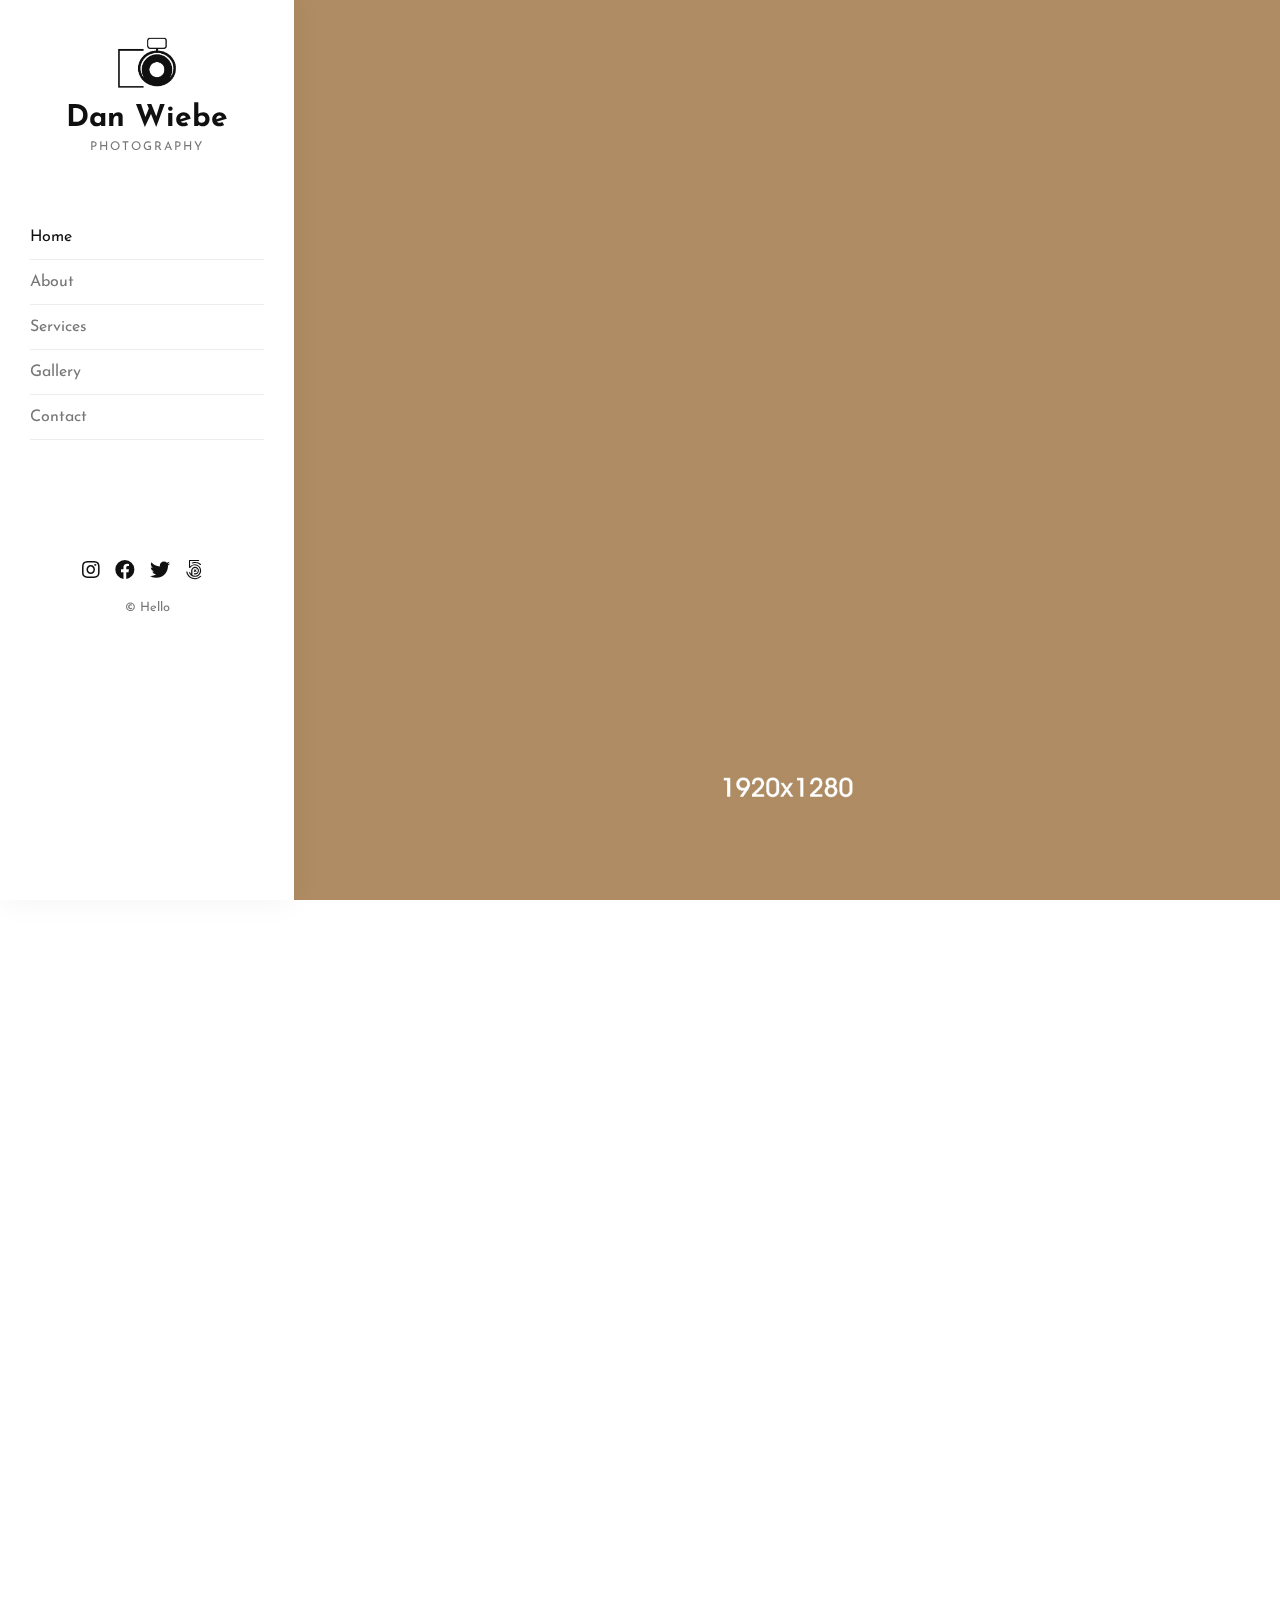
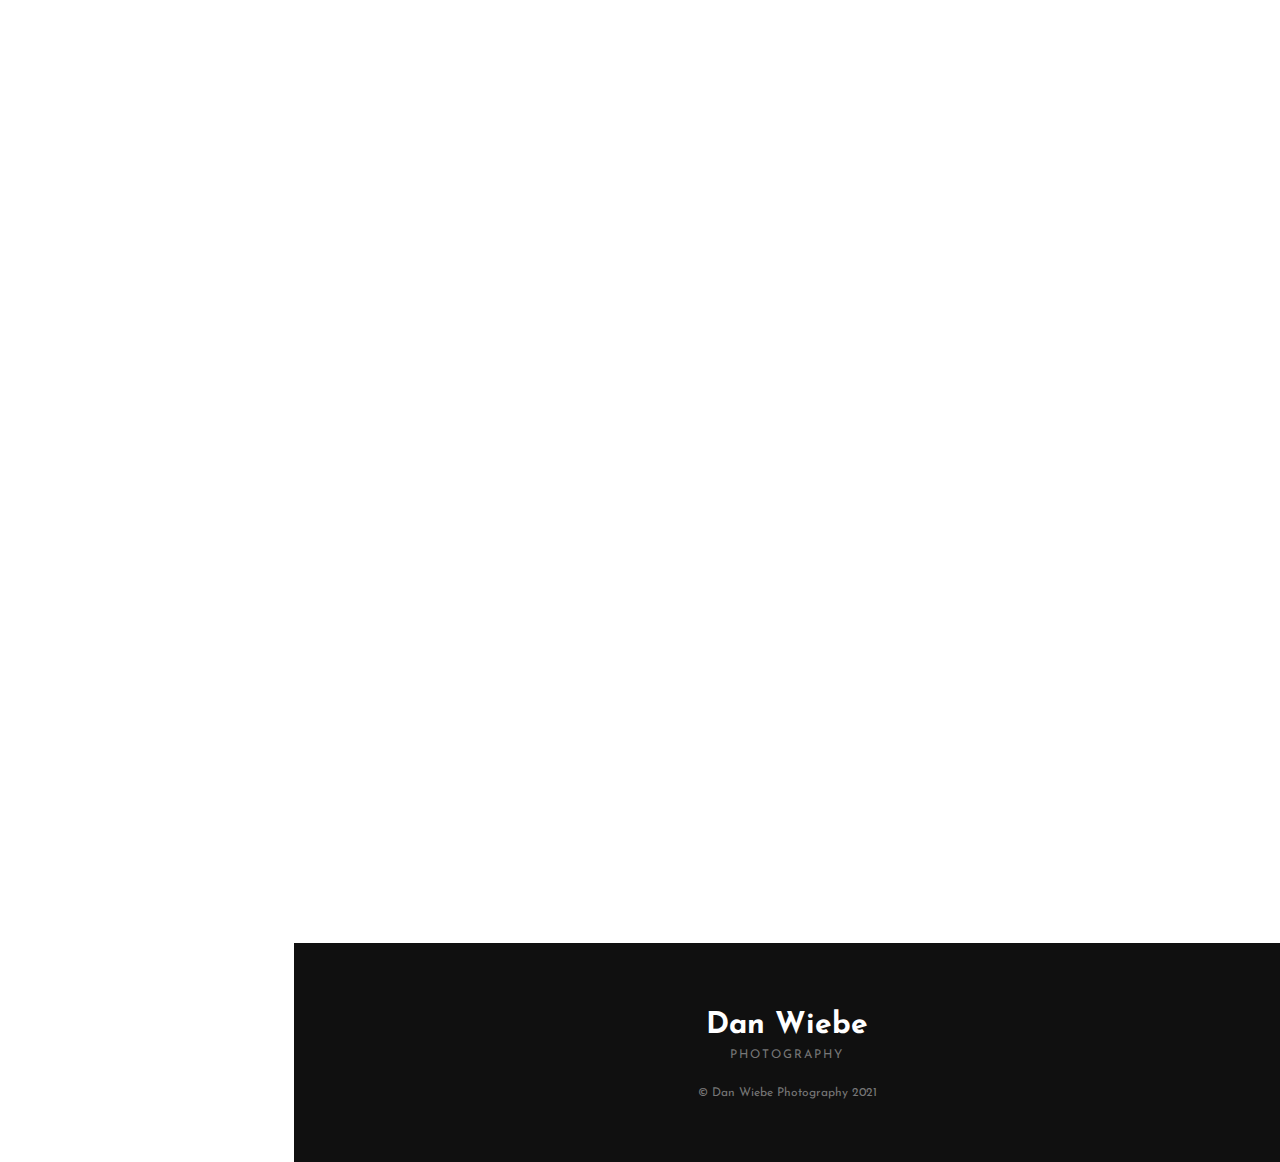
==== index.html @ 2fe10852 "Twitter icon home page" ====
<!DOCTYPE HTML>
<html lang="en">
<head>
    <meta charset="utf-8">
    <meta http-equiv="X-UA-Compatible" content="IE=edge">
    <title> Dan Wiebe | Photography </title>
    <meta name="viewport" content="width=device-width, initial-scale=1">
    <link rel="icon" type="image/png" href="images/favicon.png" />
    <link rel="stylesheet" href="css/animate.css">
    <link rel="stylesheet" href="css/font-awesome.min.css">
    <link rel="stylesheet" href="css/bootstrap.css">
    <link rel="stylesheet" href="css/flexslider.css">
    <link rel="stylesheet" href="css/fancybox.min.css">
    <link rel="stylesheet" href="css/style.css">
    <!-- FOR IE9 below -->
    <!--[if lt IE 9]>
        <script src="js/respond.min.js"></script>
    <![endif]-->
</head>
<body>
    <!-- Progress-wrapp scroll-button -->
    <div class="progress-wrap">
        <svg class="progress-circle svg-content" width="100%" height="100%" viewBox="-1 -1 102 102">
            <path d="M50,1 a49,49 0 0,1 0,98 a49,49 0 0,1 0,-98" /> </svg>
    </div>
    <!-- Mouse cursor -->
    <!-- Main -->
    <div class="annie-page"> 
       <a href="#" class="js-annie-nav-toggle annie-nav-toggle"><i></i></a>
        <!-- Sidebar -->
        <aside class="annie-aside">
            <!-- Logo -->
            <div class="annie-logo">
                <a href="index.html"><img src="images/logo.png" alt=""></a>
                <h1><a href="index.html">Dan Wiebe<span>Photography</span></a></h1> </div>
            <!-- Menu -->
            <nav class="annie-main-menu">
                <ul>
                    <li class="active"><a href='index.html'>Home</a></li>
                    <li><a href='about.html'>About</a></li>
                    <li><a href='services.html'>Services</a></li>
                    <li class="annie-sub"><a href="#0">Gallery</a>
                        <ul>
                            <li><a href="gallery.html">Standard Gallery</a></li>
                            <li><a href="masonry.html">Masonry Gallery</a></li>
                        </ul>
                    </li>
                    <li><a href='contact.html'>Contact</a></li>
                </ul>
            </nav>
            <!-- Sidebar Footer -->
            <div class="annie-footer">
                <ul>
                    <li><a href="#"><i class="fab fa-instagram"></i></a></li>
                    <li><a href="#"><i class="fab fa-facebook"></i></a></li>
                    <li><a href="#"><i class="fab fa-twitter"></i></a></li>
                    <li><a href="#"><i class="fab fa-500px"></i></a></li>
                </ul>
                <p><small>&copy; Hello</small></p>
            </div>
        </aside>
        <!-- Main Content -->
        <div class="annie-main">
            <!-- Slider -->
            <div id="home">
                <div class="annie-hero js-fullheight">
                    <div class="flexslider js-fullheight">
                        <ul class="slides">
                            <li style="background-image: url(images/1920x1280.jpg);">
                                <div class="overlay"></div>
                                <div class="container-fluid">
                                    <div class="row">
                                        <div class="col-md-12 js-fullheight slider-text">
                                            <div class="slider-text-inner">
                                                <div class="mx-auto frame-inner">
                                                    <h1>Dan Wiebe</h1>
                                                    <h2>Photography</h2> <span class="frame-1"></span> <span class="frame-2"></span> </div>
                                            </div>
                                        </div>
                                    </div>
                                </div>
                            </li>
                            <li style="background-image: url(images/1920x1280.jpg);">
                                <div class="overlay"></div>
                                <div class="container-fluid">
                                    <div class="row">
                                        <div class="col-md-12 js-fullheight slider-text">
                                            <div class="slider-text-inner">
                                                <div class="mx-auto frame-inner">
                                                    <h1>Dan Wiebe</h1>
                                                    <h2>Photography</h2> <span class="frame-1"></span> <span class="frame-2"></span> </div>
                                            </div>
                                        </div>
                                    </div>
                                </div>
                            </li>
                        </ul>
                    </div>
                </div>
            </div>
            <!-- About Me -->
            <div class="annie-homepage-about">
                <div class="container-fluid">
                    <div class="row">
                        <div class="col-md-8 offset-md-2 text-center profile-index animate-box" data-animate-effect="fadeInUp">
                            <p class="annie-about-me">While there is perhaps a province in which the photograph can tell us nothing more than what we see with our own eyes, there is another in which it proves to us how little our eyes permit us to see.</p> <img src="images/sign.png" class="annie-about-signature" alt=""> </div>
                    </div>
                </div>
            </div>
            <!-- Gallery -->
            <div class="annie-homepage-gallery mb-60">
                <div class="container-fluid">
                    <div class="row align-items-stretch annie-photos" id="annie-section-photos">
                        <div class="col-12">
                            <div class="row align-items-stretch">
                                <div class="col-12 col-md-6 col-lg-4 animate-box" data-animate-effect="fadeInUp">
                                    <a href="images/1920x1280.jpg" class="d-block annie-photo-item" data-caption="Potrait Photo" data-fancybox="gallery"> <img src="images/1920x1280.jpg" alt="Image" class="img-fluid">
                                        
                                    </a>
                                </div>
                                <div class="col-12 col-md-6 col-lg-4 animate-box" data-animate-effect="fadeInUp">
                                    <a href="images/1920x1280.jpg" class="d-block annie-photo-item" data-caption="Wedding Photo" data-fancybox="gallery"> <img src="images/1920x1280.jpg" alt="Image" class="img-fluid">
                                        
                                    </a>
                                </div>
                                <div class="col-12 col-md-6 col-lg-4 animate-box" data-animate-effect="fadeInUp">
                                    <a href="images/1920x1280.jpg" class="d-block annie-photo-item" data-caption="Potrait Photo" data-fancybox="gallery"> <img src="images/1920x1280.jpg" alt="Image" class="img-fluid">
                                        
                                    </a>
                                </div>
                                <div class="col-12 col-md-6 col-lg-4 animate-box" data-animate-effect="fadeInUp">
                                    <a href="images/1920x1280.jpg" class="d-block annie-photo-item" data-caption="Potrait Photo" data-fancybox="gallery"> <img src="images/1920x1280.jpg" alt="Image" class="img-fluid">
                                        
                                    </a>
                                </div>
                                <div class="col-12 col-md-6 col-lg-4 animate-box" data-animate-effect="fadeInUp">
                                    <a href="images/1920x1280.jpg" class="d-block annie-photo-item" data-caption="Family Photo" data-fancybox="gallery"> <img src="images/1920x1280.jpg" alt="Image" class="img-fluid">
                                        
                                    </a>
                                </div>
                                <div class="col-12 col-md-6 col-lg-4 animate-box" data-animate-effect="fadeInUp">
                                    <a href="images/1920x1280.jpg" class="d-block annie-photo-item" data-caption="Sport Photo" data-fancybox="gallery"> <img src="images/1920x1280.jpg" alt="Image" class="img-fluid">
                                        
                                    </a>
                                </div>
                                <div class="col-12 col-md-6 col-lg-4 animate-box" data-animate-effect="fadeInUp">
                                    <a href="images/1920x1280.jpg" class="d-block annie-photo-item" data-caption="Potrait Photo" data-fancybox="gallery"> <img src="images/1920x1280.jpg" alt="Image" class="img-fluid">
                                        
                                    </a>
                                </div>
                                <div class="col-12 col-md-6 col-lg-4 animate-box" data-animate-effect="fadeInUp">
                                    <a href="images/1920x1280.jpg" class="d-block annie-photo-item" data-caption="Potrait Photo" data-fancybox="gallery"> <img src="images/1920x1280.jpg" alt="Image" class="img-fluid">
                                        
                                    </a>
                                </div>
                                <div class="col-12 col-md-6 col-lg-4 animate-box" data-animate-effect="fadeInUp">
                                    <a href="images/1920x1280.jpg" class="d-block annie-photo-item" data-caption="Baby Photo" data-fancybox="gallery"> <img src="images/1920x1280.jpg" alt="Image" class="img-fluid">
                                        
                                    </a>
                                </div>
                                <div class="col-12 col-md-6 col-lg-4 animate-box" data-animate-effect="fadeInUp">
                                    <a href="images/1920x1280.jpg" class="d-block annie-photo-item" data-caption="Wedding Photo" data-fancybox="gallery"> <img src="images/1920x1280.jpg" alt="Image" class="img-fluid">
                                        
                                    </a>
                                </div>
                                <div class="col-12 col-md-6 col-lg-4 animate-box" data-animate-effect="fadeInUp">
                                    <a href="images/1920x1280.jpg" class="d-block annie-photo-item" data-caption="Baby Photo" data-fancybox="gallery"> <img src="images/1920x1280.jpg" alt="Image" class="img-fluid">
                                        
                                    </a>
                                </div>
                                <div class="col-12 col-md-6 col-lg-4 animate-box" data-animate-effect="fadeInUp">
                                    <a href="images/1920x1280.jpg" class="d-block annie-photo-item" data-caption="Potrait Photo" data-fancybox="gallery"> <img src="images/1920x1280.jpg" alt="Image" class="img-fluid">
                                        
                                    </a>
                                </div>
                            </div>
                        </div>
                    </div>
                    <div class="row align-items-stretch mt-60">
                        <div class="col-12">
                            <!-- show more -->
                            <div class="annie-show-more-container">
                                <div class="row align-items-stretch annie-photos" id="annie-section-photos">
                                    <div class="col-12 col-md-6 col-lg-4 animate-box" data-animate-effect="fadeInUp">
                                        <a href="images/1920x1280.jpg" class="d-block annie-photo-item" data-caption="Movie Photo" data-fancybox="gallery"> <img src="images/1920x1280.jpg" alt="Image" class="img-fluid">
                                            
                                        </a>
                                    </div>
                                    <div class="col-12 col-md-6 col-lg-4 animate-box" data-animate-effect="fadeInUp">
                                        <a href="images/1920x1280.jpg" class="d-block annie-photo-item" data-caption="Potrait Photo" data-fancybox="gallery"> <img src="images/1920x1280.jpg" alt="Image" class="img-fluid">
                                            
                                        </a>
                                    </div>
                                    <div class="col-12 col-md-6 col-lg-4 animate-box" data-animate-effect="fadeInUp">
                                        <a href="images/1920x1280.jpg" class="d-block annie-photo-item" data-caption="Potrait Photo" data-fancybox="gallery"> <img src="images/1920x1280.jpg" alt="Image" class="img-fluid">
                                            
                                        </a>
                                    </div>
                                    <div class="col-12 col-md-6 col-lg-4 animate-box" data-animate-effect="fadeInUp">
                                        <a href="images/1920x1280.jpg" class="d-block annie-photo-item" data-caption="Model Photo" data-fancybox="gallery"> <img src="images/1920x1280.jpg" alt="Image" class="img-fluid">
                                            
                                        </a>
                                    </div>
                                    <div class="col-12 col-md-6 col-lg-4 animate-box" data-animate-effect="fadeInUp">
                                        <a href="images/1920x1280.jpg" class="d-block annie-photo-item" data-caption="Fashion Photo" data-fancybox="gallery"> <img src="images/1920x1280.jpg" alt="Image" class="img-fluid">
                                            
                                        </a>
                                    </div>
                                    <div class="col-12 col-md-6 col-lg-4 animate-box" data-animate-effect="fadeInUp">
                                        <a href="images/1920x1280.jpg" class="d-block annie-photo-item" data-caption="Travel Photo" data-fancybox="gallery"> <img src="images/1920x1280.jpg" alt="Image" class="img-fluid">
                                            
                                        </a>
                                    </div>
                                </div>
                            </div>
                            <!-- add more -->
                            <div class="annie-more-wrapper txt-center animate-box" data-animate-effect="fadeInUp">
                                <a href="index.html#" class="annie-more-trigger flex"> <span class="plus flex-center">&nbsp;</span> </a>
                            </div>
                        </div>
                    </div>
                </div>
            </div>
            <!-- Footer -->
            <div id="annie-footer">
                <div class="annie-narrow-content">
                    <div class="row">
                        <div class="col-md-12 text-center">
                            <h1>Dan Wiebe <span>Photography</span></h1>
                            <p class="annie-lead">&copy; Dan Wiebe Photography 2021 </p>
                        </div>
                    </div>
                </div>
            </div>
        </div>
        <!-- jQuery -->
        <script src="js/jquery.min.js"></script>
        <script src="js/modernizr-2.6.2.min.js"></script>
        <script src="js/jquery.easing.1.3.js"></script>
        <script src="js/bootstrap.min.js"></script>
        <script src="js/jquery.waypoints.min.js"></script>
        <script src="js/jquery.flexslider-min.js"></script>
        <script src="js/sticky-kit.min.js"></script>
        <script src="js/jquery.fancybox.min.js"></script>
        <script src="js/main.js"></script>
    </div>
</body>
</html>
---- css/style.css ----
/* ----------------------------------------------------------------

01. Fonts settings
02. Default style
03. Scrollbar style
04. Selection style
05. Sidebar & Menu style
06. Content style
07. Section style
08. Slider style
09. Heading style
10. Navigation style
11. Team style
12. Services style
13. Pricing style
14. Gallery style
15. Blog & Post style
16. Contact style
17. Footer style
18. Progress-wrap style
19. Cursor style

------------------------------------------------------------------- */


/* ======= Fonts settings (Google Fonts: Josefin Sans) ======= */
@import url('https://fonts.googleapis.com/css?family=Josefin+Sans:300,400,600,700&display=swap');

/* ======= Default styles ======= */
html,
body {
    -moz-osx-font-smoothing: grayscale;
    -webkit-font-smoothing: antialiased;
    -moz-font-smoothing: antialiased;
    font-smoothing: antialiased;
}
body {
    font-family: 'Josefin Sans', sans-serif;
    font-size: 14px;
    line-height: 1.5em;
    font-weight: 400;
    color: #777;
    background-color: #fff;
}
/* typography */
h1,
h2,
h3,
h4,
h5,
h6 {
    color: #101010;
    font-family: 'Josefin Sans', sans-serif;
    font-weight: 700;
    line-height: 1.5em;
    margin: 0 0 20px 0;
}
p {
    font-family: 'Josefin Sans', sans-serif;
    font-size: 16px;
    line-height: 1.5em;
    margin: 0 0 20px;
    color: #777;
    font-weight: 400;
}
/* lists */
ul {
    list-style-type: none;
}
/* links */
a {
    color: #101010;
    -webkit-transition: 0.5s;
    -o-transition: 0.5s;
    transition: 0.5s;
}
a:hover,
a:active,
a:focus {
    color: #101010;
    outline: none;
    text-decoration: none !important;
}
a:link {
    text-decoration: none;
}
a:focus {
    outline: none;
}
img {
    width: 100%;
    height: auto;
}
.mt-20 {
    margin-top: 20px;
}
.mt-60 {
    margin-top: 60px;
}
.mb-30 {
    margin-bottom: 30px;
}
.mb-60 {
    margin-bottom: 60px;
}
.small,
small {
    font-size: 80%;
}
b,
strong {
    color: #101010;
}
.bg-black {
    background-color: #1b1b1b;
}
/* form element */
/* text field */
button,
input,
optgroup,
select,
textarea {
    font-family: 'Josefin Sans', sans-serif;
}
input[type="password"]:focus,
input[type="email"]:focus,
input[type="text"]:focus,
input[type="file"]:focus,
input[type="radio"]:focus,
input[type="checkbox"]:focus,
textarea:focus {
    outline: none;
}
input[type="password"],
input[type="email"],
input[type="text"],
input[type="file"],
textarea {
    max-width: 100%;
    margin-bottom: 15px;
    border-color: #f7f7f7;
    padding: 10px 15px;
    height: auto;
    background-color: #f7f7f7;
    -webkit-box-shadow: none;
    box-shadow: none;
    border-width: 0 0 1px;
    border-style: solid;
    display: block;
    width: 100%;
    font-size: 15px;
    line-height: 1.5em;
    font-weight: 400 color: #fff;
    background-image: none;
    border-bottom: 1px solid #f7f7f7;
    color: #777;
}
input:focus,
textarea:focus {
    border-bottom-width: 2px;
    border-color: #ececec;
}
input[type="submit"],
input[type="reset"],
input[type="button"],
button {
    text-shadow: none;
    padding: 10px 30px;
    -webkit-box-shadow: none;
    box-shadow: none;
    font-weight: 400;
    border: none;
    color: #ccc;
    -webkit-transition: background-color .15s ease-out;
    transition: background-color .15s ease-out;
    background-color: #1b1b1b;
    margin-top: 15px;
    font-size: 16px;
    letter-spacing: 0px;
    border-radius: 30px;
}
input[type="submit"]:hover,
input[type="reset"]:hover,
input[type="button"]:hover,
button:hover {
    background-color: #101010;
    color: #fff;
}
select {
    padding: 10px;
    border-radius: 5px;
}
table,
th,
tr,
td {
    border: 1px solid #101010;
}
th,
tr,
td {
    padding: 10px;
}
input[type="radio"],
input[type="checkbox"] {
    display: inline;
}
.container-fluid {
    padding-right: 30px;
    padding-left: 30px;
}
.js .animate-box {
    opacity: 0;
}
a[href^="tel"]{
    color:inherit;
    text-decoration:none;
}

/* ======= Scrollbar style ======= */
::-webkit-scrollbar {
    width: 0px;
}
::-webkit-scrollbar-track {
    background: #fff;
}
::-webkit-scrollbar-thumb {
    background: #101010;
}
::-webkit-scrollbar-thumb:hover {
    background: #101010;
}


/* ======= Selection style ======= */
::-webkit-selection {
    color: #777;
    background: rgba(0, 0, 0, 0.1);
}
::-moz-selection {
    color: #777;
    background: rgba(0, 0, 0, 0.1);
}
::selection {
    color: #777;
    background: rgba(0, 0, 0, 0.1);
}


/* ======= Sidebar & Menu style ======= */
.annie-page {
    width: 100%;
    overflow: hidden;
    position: relative;
}
.annie-aside {
    padding: 30px;
    width: 23%;
    position: fixed;
    bottom: 0;
    top: 0;
    left: 0;
    overflow-y: scroll;
    z-index: 1001;
    background: #fff;
    -webkit-transition: 0.5s;
    -o-transition: 0.5s;
    transition: 0.5s;
    -webkit-box-shadow: 0 0 30px rgba(0, 0, 0, 0.05);
    box-shadow: 0 0 30px rgba(0, 0, 0, 0.05);
}
@media screen and (max-width: 1200px) {
    .annie-aside {
        width: 30%;
    }
}
@media screen and (max-width: 768px) {
    .annie-aside {
        width: 270px;
        -moz-transform: translateX(-270px);
        -webkit-transform: translateX(-270px);
        -ms-transform: translateX(-270px);
        -o-transform: translateX(-270px);
        transform: translateX(-270px);
        padding-top: 30px;
    }
}
.annie-aside .annie-logo {
    text-align: center;
    margin-bottom: 60px;
    padding: 0;
    display: block;
    width: 100%;
}
.annie-aside .annie-logo h1 {
    font-family: 'Josefin Sans', sans-serif;
    font-weight: 700;
    font-size: 30px;
    line-height: 1.5em;
    margin-bottom: 0;
}
.annie-aside .annie-logo span {
    font-size: 12px;
    text-transform: uppercase;
    color: #777;
    font-weight: 400;
    letter-spacing: 2px;
    line-height: 1em;
}
@media screen and (max-width: 768px) {
    .annie-aside .annie-logo {
        margin-bottom: 60px;
    }
    .annie-aside .annie-logo h1 {
        font-size: 24px;
    }
    .annie-aside .annie-logo span {
        font-size: 12px;
    }
}
.annie-aside .annie-logo a {
    display: inline-block;
    text-align: center;
    color: #101010;
}
.annie-aside .annie-logo a span {
    display: block;
    margin-top: 0px;
    text-align: center;
}
/* Menu */
.annie-aside .annie-main-menu,
.annie-aside .annie-main-menu ul,
.annie-aside .annie-main-menu ul li,
.annie-aside .annie-main-menu ul li a {
    margin: 0;
    padding: 0;
    border: 0;
    list-style: none;
    display: block;
    position: relative;
    -webkit-box-sizing: border-box;
    -moz-box-sizing: border-box;
    box-sizing: border-box;
}
.annie-aside .annie-main-menu {
    margin-bottom: 90px;
}
@media screen and (max-width: 768px) {
    .annie-aside .annie-main-menu {
        margin-bottom: 30px;
    }
}
.annie-aside .annie-main-menu ul ul {
    display: none;
}
.annie-aside .annie-main-menu > ul > li > a {
    margin: 10px 0 0 0;
    padding: 0 0 10px 0;
    list-style: none;
    font-family: 'Josefin Sans', sans-serif;
    font-size: 16px;
    font-weight: 400;
    line-height: 1.5em;
    border-bottom: 1px solid #ececec;
    color: #777;
}
.annie-aside .annie-main-menu > ul > li > a:hover,
.annie-aside .annie-main-menu > ul > li.active > a,
.annie-aside .annie-main-menu > ul > li.open > a {
    color: #101010;
}
.annie-aside .annie-main-menu > ul > li.open > a {
    margin: 10px 0 0 0;
    padding: 0 0 10px 0;
    list-style: none;
    font-family: 'Josefin Sans', sans-serif;
    font-size: 16px;
    font-weight: 400;
    line-height: 1.5em;
    color: #101010;
    border-bottom: 1px solid transparent;
}
.annie-aside .annie-main-menu > ul > li:last-child > a,
.annie-aside .annie-main-menu > ul > li.last > a {
    border-bottom: 1px solid #ececec;
}
.annie-aside .annie-main-menu > ul > li > a:hover > span::after,
.annie-aside .annie-main-menu > ul > li.active > a > span::after,
.annie-aside .annie-main-menu > ul > li.open > a > span::after {
    border-color: #101010;
}
.annie-aside .annie-main-menu ul ul li a {
    padding: 5px 0 5px 30px;
    list-style: none;
    font-family: 'Josefin Sans', sans-serif;
    color: #777;
    font-size: 16px;
    font-weight: 400;
    line-height: 1.5em;
}
.annie-aside .annie-main-menu ul ul li:hover > a,
.annie-aside .annie-main-menu ul ul li.open > a,
.annie-aside .annie-main-menu ul ul li.active > a {
    color: #101010;
}
.annie-aside .annie-main-menu ul ul ul li a {
    margin-left: 30px;
    padding-top: 12px;
}
.annie-aside .annie-main-menu > ul > li > ul > li:last-child > a,
.annie-aside .annie-main-menu > ul > li > ul > li.last > a {
    border-bottom: 1px solid #ececec;
    padding-bottom: 15px;
}
.annie-aside .annie-main-menu > ul > li > ul > li.open:last-child > a,
.annie-aside .annie-main-menu > ul > li > ul > li.last.open > a {
    border-bottom: 1px solid #101010;
}
.annie-aside .annie-main-menu > ul > li > ul > li.open:last-child > ul > li:last-child > a {
    border-bottom: 1px solid #101010;
}
.annie-aside .annie-main-menu ul ul li.annie-sub > a::after {
    display: block;
    position: absolute;
    content: "";
    width: 8px;
    height: 8px;
    right: 8px;
    z-index: 10;
    top: 17px;
    border-top: 1px solid #777;
    border-left: 1px solid #777;
    -webkit-transform: rotate(-135deg);
    -moz-transform: rotate(-135deg);
    -ms-transform: rotate(-135deg);
    -o-transform: rotate(-135deg);
    transform: rotate(-135deg);
}
.annie-aside .annie-main-menu ul ul li.active > a::after,
.annie-aside .annie-main-menu ul ul li.open > a::after,
.annie-aside .annie-main-menu ul ul li > a:hover::after {
    border-color: #fff;
}
.annie-aside .annie-footer {
    position: relative;
    bottom: 0px;
    right: 0;
    left: 0;
    font-size: 15px;
    text-align: center;
    font-weight: 400;
    color: #777;
    padding: 30px 0;
}
/* footer */
.annie-footer p {
    margin-bottom: 0;
    color: #777;
    line-height: 1em;
}
.annie-footer a,
.annie-footer a i {
    color: #101010;
}
@media screen and (max-width: 768px) {
    .annie-aside .annie-footer {
        position: relative;
    }
}
.annie-aside .annie-footer span {
    display: block;
}
.annie-aside .annie-footer ul {
    display: inline-block;
    margin-bottom: 15px;
    padding: 0;
}
.annie-aside .annie-footer ul li {
    display: inline-block;
    margin-right: 10px;
    background-color: transparent;
    text-align: center;
    transition: all 0.3 ease-in-out;
}
.annie-aside .annie-footer ul li a {
    color: #fff;
    font-size: 20px;
}
.annie-aside .annie-footer ul li a:hover,
.annie-aside .annie-footer ul li a:active,
.annie-aside .annie-footer ul li a:focus {
    text-decoration: none;
    outline: none;
    color: #fff;
}


/* ======= Content style ======= */
.annie-main {
    width: 77%;
    float: right;
    -webkit-transition: 0.5s;
    -o-transition: 0.5s;
    transition: 0.5s;
}
@media screen and (max-width: 1200px) {
    .annie-main {
        width: 70%;
    }
}
@media screen and (max-width: 768px) {
    .annie-main {
        width: 100%;
    }
}
.annie-hero {
    background: #101010 url(../images/loader.gif) no-repeat center center;
    width: 100%;
    float: left;
    margin-bottom: 0;
    clear: both;
}
.annie-hero .btn {
    font-size: 24px;
}
.annie-hero .btn.btn-primary {
    padding: 15px 30px !important;
}


/* ======= Section style ======= */
.annie-blog,
.annie-post,
.annie-gallery,
.annie-teams,
.annie-pricing,
.annie-about,
.annie-service,
.annie-contact,
.annie-homepage-about,
.annie-homepage-gallery {
    padding-top: 100px;
    padding-bottom: 0px;
    clear: both;
    width: 100%;
    display: block;
}
.annie-gallery p {
    position: absolute;
    bottom: 0;
    left: 0;
    right: 0;
    opacity: 1;
    -webkit-transition: 0.3s;
    -o-transition: 0.3s;
    transition: 0.3s;
    height: 100%;
  width: 100%;
    padding: 20px;
    transition: all 0.1s linear;
    color: #fff;
}
.annie-gallery p span {
   color: #fff;
    font-size: 25px;
    position: absolute;
    top: 50%;
    left: 50%;
    transform: translate(-50%, -50%);
    -ms-transform: translate(-50%, -50%);
    text-align: center;
}
.annie-gallery p span:hover {
    color: #999;
}
.annie-gallery h6 {
    color: #777;
    text-align: center;
    margin-top: 20px;
}
@media screen and (max-width: 768px) {
    .annie-blog,
    .annie-post,
    .annie-gallery,
    .annie-teams,
    .annie-pricing,
    .annie-about,
    .annie-service,
    .annie-contact,
    .annie-homepage-about,
    .annie-homepage-gallery {
        padding-top: 100px;
        padding-bottom: 0px;
    }
}


/* ======= Slider style ======= */
.annie-hero .flexslider {
    border: none;
    z-index: 1;
    margin-bottom: 0;
}
.annie-hero .flexslider .slides {
    position: relative;
    overflow: hidden;
}
.annie-hero .flexslider .slides li {
    background-repeat: no-repeat;
    background-size: cover;
    background-position: bottom center;
    position: relative;
    min-height: 100vh;
}
.annie-hero .flexslider .flex-control-nav {
    bottom: 20px;
    z-index: 1000;
    right: 20px;
    float: right;
    width: auto;
}
.annie-hero .flexslider .flex-control-nav li {
    display: none;
    margin-bottom: 6px;
}
.annie-hero .flexslider .flex-control-nav li a {
    background: #fff;
    -webkit-box-shadow: none;
    box-shadow: none;
    width: 8px;
    height: 8px;
    cursor: pointer;
}
.annie-hero .flexslider .flex-control-nav li a.flex-active {
    cursor: pointer;
    background: #101010;
}
.annie-hero .flexslider .flex-direction-nav {
    display: none;
}
.annie-hero .flexslider .slider-text {
    display: table;
    opacity: 0;
    min-height: 100vh;
    padding: 0;
    z-index: 9;
}
.annie-hero .flexslider .slider-text > .slider-text-inner {
    display: table-cell;
    vertical-align: middle;
    min-height: 100vh;
    padding: 20px;
    position: relative;
}
.annie-hero .flexslider .slider-text > .slider-text-inner .frame-inner {
    position: relative;
    z-index: 1;
    bottom: 0px;
    left: 0;
    padding: 20px;
    background: transparent;
    text-align: center;
    width: 320px;
}
.annie-hero .flexslider .slider-text > .slider-text-inner .desc {
    position: absolute;
    bottom: 0px;
    left: 0;
    padding: 20px;
    background: transparent;
}
/* border frame */
.annie-hero .flexslider .slider-text > .slider-text-inner .frame-inner .frame-1,
.annie-hero .flexslider .slider-text > .slider-text-inner .frame-inner .frame-2 {
    position: absolute;
    left: 0;
    top: 0;
    width: 100%;
    height: 100%;
    z-index: -1;
}
.annie-hero .flexslider .slider-text > .slider-text-inner .frame-inner .frame-1:before,
.annie-hero .flexslider .slider-text > .slider-text-inner .frame-inner .frame-1:after,
.annie-hero .flexslider .slider-text > .slider-text-inner .frame-inner .frame-2:before,
.annie-hero .flexslider .slider-text > .slider-text-inner .frame-inner .frame-2:after {
    content: "";
    display: block;
    position: absolute;
    left: 0;
    top: 0;
    width: 20px;
    height: 20px;
    opacity: 0.5;
}
.annie-hero .flexslider .slider-text > .slider-text-inner .frame-inner .frame-1:before {
    border-top: 5px solid #fff;
    border-left: 5px solid #fff;
}
.annie-hero .flexslider .slider-text > .slider-text-inner .frame-inner .frame-1:after {
    top: auto;
    bottom: 0;
    border-bottom: 5px solid #fff;
    border-left: 5px solid #fff;
}
.annie-hero .flexslider .slider-text > .slider-text-inner .frame-inner .frame-2:before {
    left: auto;
    right: 0;
    border-top: 5px solid #fff;
    border-right: 5px solid #fff;
}
.annie-hero .flexslider .slider-text > .slider-text-inner .frame-inner .frame-2:after {
    top: auto;
    bottom: 0;
    left: auto;
    right: 0;
    border-bottom: 5px solid #fff;
    border-right: 5px solid #fff;
}
@media screen and (max-width: 768px) {
    .annie-hero .flexslider .slider-text > .slider-text-inner .frame-inner {
        width: 265px;
    }
    .annie-hero .flexslider .slider-text > .slider-text-inner {
        text-align: center;
    }
}
.annie-hero .flexslider .slider-text > .slider-text-inner h1,
.annie-hero .flexslider .slider-text > .slider-text-inner h1 {
    font-size: 40px;
    color: #fff;
    font-family: 'Josefin Sans', sans-serif;
    font-weight: 700;
    margin: 0;
    line-height: 1.3em;
}
.annie-hero .flexslider .slider-text > .slider-text-inner h2,
.annie-hero .flexslider .slider-text > .slider-text-inner h2 {
    font-size: 16px;
    line-height: 1.3em;
    color: #fff;
    font-family: 'Josefin Sans', sans-serif;
    text-transform: uppercase;
    font-weight: 500;
    margin: 0;
    letter-spacing: 2px;
}
@media screen and (max-width: 768px) {
    .annie-hero .flexslider .slider-text > .slider-text-inner h1 {
        font-size: 32px;
    }
    .annie-hero .flexslider .slider-text > .slider-text-inner h2 {
        font-size: 11px;
    }
}
.annie-hero .flexslider .slider-text > .slider-text-inner .heading-section {
    font-size: 50px;
}
@media screen and (max-width: 768px) {
    .annie-hero .flexslider .slider-text > .slider-text-inner .heading-section {
        font-size: 30px;
    }
}
.annie-hero .flexslider .slider-text > .slider-text-inner p {
    margin-bottom: 0;
}
@media screen and (max-width: 768px) {
    .annie-hero .flexslider .slider-text > .slider-text-inner .btn {
        width: 100%;
    }
}
/* for menu important */
body.offcanvas {
    overflow-x: hidden;
}
body.offcanvas .annie-aside {
    -moz-transform: translateX(0);
    -webkit-transform: translateX(0);
    -ms-transform: translateX(0);
    -o-transform: translateX(0);
    transform: translateX(0);
    width: 270px;
    z-index: 999;
    position: fixed;
}
body.offcanvas .annie-main,
body.offcanvas .annie-nav-toggle {
    top: 0;
    -moz-transform: translateX(270px);
    -webkit-transform: translateX(270px);
    -ms-transform: translateX(270px);
    -o-transform: translateX(270px);
    transform: translateX(270px);
}


/* ======= Heading style ======= */
.annie-heading {
    color: #101010;
    font-family: 'Josefin Sans', sans-serif;
    margin-bottom: 30px;
    font-weight: 700;
    font-size: 30px;
}
.annie-heading span {
    display: block;
}
.annie-about-heading {
    color: #101010;
    font-family: 'Josefin Sans', sans-serif;
    font-weight: 700;
    font-size: 30px;
}
.annie-contact-heading {
    color: #101010;
    font-family: 'Josefin Sans', sans-serif;
    font-weight: 700;
    font-size: 20px;
}
.annie-about-me {
    font-size: 20px;
    margin-bottom: 20px;
}
.annie-about-signature {
    width: 240px;
    height: auto;
}
.annie-post-heading {
    color: #101010;
    font-family: 'Josefin Sans', sans-serif;
    margin-bottom: 30px;
    font-weight: 700;
    font-size: 30px;
}
.annie-post-heading span {
    display: block;
}
.heading-meta {
    display: block;
    font-family: 'Josefin Sans', sans-serif;
    font-size: 12px;
    text-transform: uppercase;
    color: #777;
    font-weight: 400;
    letter-spacing: 2px;
}
@media screen and (max-width: 768px) {
    .annie-post-heading {
        margin-bottom: 15px;
    }
}


/* ======= Navigation style ======= */
.annie-nav-toggle {
    cursor: pointer;
    text-decoration: none;
}
.annie-nav-toggle.active i::before,
.annie-nav-toggle.active i::after {
    background: #fff;
}
.annie-nav-toggle.dark.active i::before,
.annie-nav-toggle.dark.active i::after {
    background: #101010;
}
.annie-nav-toggle:hover,
.annie-nav-toggle:focus,
.annie-nav-toggle:active {
    outline: none;
    border-bottom: none !important;
}
.annie-nav-toggle i {
    position: relative;
    display: -moz-inline-stack;
    display: inline-block;
    zoom: 1;
    width: 20px;
    height: 1px;
    color: #fff;
    font: bold 14px/.4 Helvetica;
    text-transform: uppercase;
    text-indent: -55px;
    background: #fff;
    -webkit-transition: all .2s ease-out;
    -o-transition: all .2s ease-out;
    transition: all .2s ease-out;
    top: -2px;
}
.annie-nav-toggle i::before,
.annie-nav-toggle i::after {
    content: '';
    width: 20px;
    height: 1px;
    background: #fff;
    position: absolute;
    left: 0;
    -webkit-transition: 0.2s;
    -o-transition: 0.2s;
    transition: 0.2s;
}
.annie-nav-toggle.dark i {
    position: relative;
    color: #101010;
    background: #101010;
    -webkit-transition: all .2s ease-out;
    -o-transition: all .2s ease-out;
    transition: all .2s ease-out;
}
.annie-nav-toggle.dark i::before,
.annie-nav-toggle.dark i::after {
    background: #101010;
    -webkit-transition: 0.2s;
    -o-transition: 0.2s;
    transition: 0.2s;
}
.annie-nav-toggle i::before {
    top: -7px;
}
.annie-nav-toggle i::after {
    bottom: -7px;
}
.annie-nav-toggle:hover i::before {
    top: -10px;
}
.annie-nav-toggle:hover i::after {
    bottom: -10px;
}
.annie-nav-toggle.active i {
    background: transparent;
}
.annie-nav-toggle.active i::before {
    top: 0;
    -webkit-transform: rotateZ(45deg);
    -moz-transform: rotateZ(45deg);
    -ms-transform: rotateZ(45deg);
    -o-transform: rotateZ(45deg);
    transform: rotateZ(45deg);
}
.annie-nav-toggle.active i::after {
    bottom: 0;
    -webkit-transform: rotateZ(-45deg);
    -moz-transform: rotateZ(-45deg);
    -ms-transform: rotateZ(-45deg);
    -o-transform: rotateZ(-45deg);
    transform: rotateZ(-45deg);
}
.annie-nav-toggle {
    position: fixed;
    left: 0px;
    top: 0px;
    z-index: 9999;
    cursor: pointer;
    opacity: 1;
    visibility: hidden;
    padding: 12px 12px;
    -webkit-transition: 0.5s;
    -o-transition: 0.5s;
    transition: 0.5s;
    background: #000;
    margin: 15px 30px;
    border-radius: 50%;
}
@media screen and (max-width: 768px) {
    .annie-nav-toggle {
        opacity: 1;
        visibility: visible;
    }
}


/* ======= Team style ======= */
.annie-team {
    position: relative;
    margin-bottom: 30px;
}
.annie-team .desc {
    position: absolute;
    top: 0;
    bottom: 0;
    left: 0;
    width: 100%;
    right: 0;
    background: rgba(0, 0, 0, 0.8);
    opacity: 0;
    -webkit-transition: 0.3s;
    -o-transition: 0.3s;
    transition: 0.3s;
}
.annie-team .desc .con {
    padding: 30px;
    display: block;
    position: relative;
}
.annie-team .desc .con .icon {
    position: absolute;
}
.annie-team .desc .con .icon span {
    display: inline;
    padding-right: 10px;
}
.annie-team .desc .con .icon i {
    font-size: 18px;
    color: #fff;
}
.annie-team .desc h3 {
    font-size: 20px;
    color: #fff;
    font-family: 'Josefin Sans', sans-serif;
    font-weight: 700;
    -webkit-transition: -webkit-transform 0.3s, opacity 0.3s;
    -webkit-transition: opacity 0.3s, -webkit-transform 0.3s;
    transition: opacity 0.3s, -webkit-transform 0.3s;
    -o-transition: transform 0.3s, opacity 0.3s;
    transition: transform 0.3s, opacity 0.3s;
    transition: transform 0.3s, opacity 0.3s, -webkit-transform 0.3s;
    -webkit-transform: translate3d(0, -15px, 0);
    transform: translate3d(0, -15px, 0);
    margin-bottom: 0px;
}
.annie-team .desc h3 a {
    color: #fff;
}
.annie-team .desc span {
    display: block;
    color: #fff;
    font-size: 14px;
    font-weight: 400;
    -webkit-transition: -webkit-transform 0.3s, opacity 0.3s;
    -webkit-transition: opacity 0.3s, -webkit-transform 0.3s;
    transition: opacity 0.3s, -webkit-transform 0.3s;
    -o-transition: transform 0.3s, opacity 0.3s;
    transition: transform 0.3s, opacity 0.3s;
    transition: transform 0.3s, opacity 0.3s, -webkit-transform 0.3s;
    -webkit-transform: translate3d(0, 15px, 0);
    transform: translate3d(0, 15px, 0);
    margin-bottom: 15px;
}
.annie-team .desc span a {
    color: #101010;
}
.annie-team:hover .desc {
    opacity: 1;
}
.annie-team:hover .desc h3 {
    -webkit-transform: translate3d(0, 0, 0);
    transform: translate3d(0, 0, 0);
}
.annie-team:hover .desc span {
    -webkit-transform: translate3d(0, 0, 0);
    transform: translate3d(0, 0, 0);
}
.annie-team-desc h2 {
    font-size: 16px;
    font-weight: 700;
    text-transform: uppercase;
    letter-spacing: 1px;
    margin-bottom: 15px;
}
.annie-team-desc span {
    display: block;
    color: #666;
    font-size: 13px;
    margin-bottom: 15px;
}
.annie-team-desc span a {
    color: #666;
}
.annie-team-desc .icon span {
    display: inline;
    padding-right: 5px;
}
@media screen and (max-width:768px) {
    .annie-team .desc {
        opacity: 1;
        background: rgba(0, 0, 0, 0.4);
    }
    .annie-team .desc h3 {
        font-size: 24px;
        -webkit-transform: translate3d(0, 0, 0);
        transform: translate3d(0, 0, 0);
        color: #101010;
        font-weight: 700;
    }
    .annie-team .desc span {
        -webkit-transform: translate3d(0, 0, 0);
        transform: translate3d(0, 0, 0);
        color: #fff;
    }
}


/* ======= Services style ======= */
.annie-services {
    position: relative;
    margin-bottom: 30px;
}
.annie-services .desc {
    position: absolute;
    bottom: 0;
    left: 0;
    width: 100%;
    right: 0;
    /*    background: rgba(0, 0, 0, 0.7);*/
    opacity: 1;
    -webkit-transition: 0.3s;
    -o-transition: 0.3s;
    transition: 0.3s;
    height: auto;
    padding: 20px;
    transition: all 0.1s linear;
}
.annie-services .desc .con {
    padding: 0px;
    display: block;
    position: relative;
}
.annie-services .desc h3 {
    font-size: 20px;
    color: #fff;
    font-family: 'Josefin Sans', sans-serif;
    font-weight: 700;
    margin-bottom: 5px;
}
.annie-services .desc h3 a {
    color: #fff;
}
.annie-services .desc span {
    display: block;
    color: #ccc;
    font-size: 14px;
    line-height: 1.5em;
    font-weight: 400;
    margin-bottom: 15px;
}
.annie-services .desc span a {
    color: #101010;
}
.annie-services .annie-icon {
    background: transparent;
    margin-bottom: 10px;
    color: #fff;
    font-size: 21px;
}
.annie-services:hover .desc {
    opacity: 1;
}
.annie-services:hover .desc h3 {
    -webkit-transform: translate3d(0, 0, 0);
    transform: translate3d(0, 0, 0);
}
.annie-services:hover .desc span {
    -webkit-transform: translate3d(0, 0, 0);
    transform: translate3d(0, 0, 0);
}
.annie-services-desc h2 {
    font-size: 16px;
    font-weight: 700;
    text-transform: uppercase;
    letter-spacing: 1px;
    margin-bottom: 15px;
}
.annie-services-desc span {
    display: block;
    color: #666;
    font-size: 13px;
    margin-bottom: 15px;
}
.annie-services-desc span a {
    color: #666;
}
@media screen and (max-width:768px) {
    .annie-services .desc {
        opacity: 1;
    }
    .annie-services .desc h3 {
        font-style: 28px;
        font-weight: 700;
        -webkit-transform: translate3d(0, 0, 0);
        transform: translate3d(0, 0, 0);
        color: #fff
    }
    .annie-services .desc span {
        -webkit-transform: translate3d(0, 0, 0);
        transform: translate3d(0, 0, 0)
    }
}


/* ======= Pricing style ======= */
.price-box {
    position: relative;
    width: 100%;
    padding: 0;
    margin: 0;
    text-align: center;
    box-sizing: border-box;
    margin-bottom: 30px;
}
.price-box .price-box-inner {
    position: relative;
    display: inline-block;
    width: 100%;
    vertical-align: middle;
    -webkit-background-size: cover;
    background-size: cover;
    padding: 90px 30px;
}
.price-box .price-box-inner ul {
    list-style: none;
    margin: 0;
    padding: 0;
}
.price-box .price-box-inner ul li {
    margin: 0;
    padding: 0;
    text-align: center
}
.price-box .price-box-inner ul li.pricing-title {
    position: relative;
    font-size: 17px;
    line-height: 1.75em;
    font-weight: 700;
}
.price-box .price-box-inner ul li.pricing-title .pricing-pt-title {
    color: #fff;
    display: block;
    box-sizing: border-box;
    font-size: 17px;
    font-weight: 700;
    margin-bottom: 30px;
}
.price-box .price-box-inner ul li.pricing-prices {
        position: relative;
    padding: 0 0 30px 0;
}
.price-box .price-box-inner ul li.pricing-prices .pricing-dolar {
    position: relative;
    bottom: 2px;
    color: #fff; 
    font-size: 17px;
    line-height: 1em;
    font-weight: 400;
}
.price-box .price-box-inner ul li.pricing-prices .pricing-price {
    position: relative;
    display: inline-block;
    vertical-align: middle;
    left: -5px;
    font-size: 50px;
    font-weight: 700;
    color: #fff;
}
.price-box .price-box-inner ul li.pricing-content {
    padding: 0;
    line-height: 2em;
    font-size: 15px;
    font-weight: 400;
    color: #999;
}


/* ======= Gallery style ======= */
.annie-photos .annie-photo-item {
    position: relative;
    margin-bottom: 30px;
}
.annie-photos .annie-photo-item:after {
    position: absolute;
    content: "";
    left: 0;
    right: 0;
    bottom: 0;
    top: 0;
    background: rgba(0, 0, 0, 0.5);
    z-index: 1;
    -webkit-transition: .3s all ease;
    -o-transition: .3s all ease;
    transition: .3s all ease;
    opacity: 0;
    visibility: hidden;
}
.annie-photos .annie-photo-item .photo-text-more {
    position: absolute;
    z-index: 3;
    top: 50%;
    left: 50%;
    width: 100%;
    -webkit-transform: translate(-50%, -50%);
    -ms-transform: translate(-50%, -50%);
    transform: translate(-50%, -50%);
    margin-top: 30px;
    -webkit-transition: .3s all ease;
    -o-transition: .3s all ease;
    transition: .3s all ease;
    opacity: 0;
    visibility: hidden;
    text-align: center;
    color: rgba(255, 255, 255, 0.8);
}
.annie-photos .annie-photo-item .photo-text-more .fa .fa-search-plus {
    color: #fff;
    font-size: 20px;
}
.annie-photos .annie-photo-item .photo-text-more .heading {
    font-size: 16px;
    color: #fff;
    margin-bottom: 0;
    text-transform: uppercase;
}
.annie-photos .annie-photo-item .photo-text-more .meta {
    color: #cccccc;
    text-transform: uppercase;
    font-size: 12px;
}
.annie-photos .annie-photo-item img {
    width: 100%;
    -o-object-fit: cover;
    object-fit: cover;
}
@media (max-width: 575.98px) {
    .annie-photos .annie-photo-item img {
    }
}
.annie-photos .annie-photo-item:hover:after {
    opacity: 1;
    visibility: visible;
}
.annie-photos .annie-photo-item:hover .photo-text-more {
    margin-top: 0;
    opacity: 1;
    visibility: visible;
}
/*  add more style  */
.flex {
    display: -webkit-box;
    display: -ms-flexbox;
    display: -webkit-flex;
    display: flex;
}
.annie-more-trigger {
    width: 70px;
    height: 70px;
    border-radius: 35px;
    border: 2px solid #101010;
    margin: 0 auto;
    position: relative;
}
.annie-more-trigger:hover {
    background-color: #101010;
    border: 2px solid #101010;
}
.annie-more-trigger:hover .plus,
.annie-more-trigger:hover .plus:after {
    background: #fff;
}
.plus {
    width: 20px;
    height: 1px;
    background: #101010;
    position: absolute;
    top: 50%;
    left: 23px;
    margin: 0 auto;
}
.plus:after {
    content: ' ';
    width: 20px;
    height: 1px;
    background-color: #101010;
    position: absolute;
    top: 50%;
    left: 0;
    transform: rotate(90deg);
    -webkit-transform: rotate(90deg);
    -moz-transform: rotate(90deg);
    -o-transform: rotate(90deg);
    -ms-transform: rotate(90deg);
    -sand-transform: rotate(90deg);
}
.annie-more-wrapper.hidden {
    display: none;
}
.annie-more-wrapper {
    margin: 30px auto 120px;
}
/* show more animation style */
.annie-show-more-container {
    visibility: hidden;
    display: none;
    max-height: 0px;
    opacity: 0;
    transition-duration: .5s;
    transition-timing-function: linear;
    height: 100%;
}
.annie-show-more-container.visible {
    visibility: visible;
    display: block;
    animation: LHC .3s;
    animation-fill-mode: both;
    min-height: 100%;
}
@keyframes LHC {
    from {
        max-height: 0px;
        opacity: 0;
    }
    to {
        opacity: 1;
        margin-top: -60px;
        max-height: 100%;
    }
}
.annie-show-more-container.animated {
    animation: HCC .5s;
    animation-fill-mode: both;
}
@keyframes HCC {
    from {
        max-height: 2050px;
        opacity: 1;
    }
    to {
        opacity: 0;
        max-height: 0px;
    }
}


/* ======= Blog & Post style ======= */
.blog-entry {
    width: 100%;
    float: left;
    background: #f7f7f7;
    margin-bottom: 60px;
}
.blog-entry .desc {
    padding: 20px;
}
@media screen and (max-width: 768px) {
    .blog-entry {
        margin-bottom: 45px;
    }
}
.blog-entry .blog-img {
    width: 100%;
    float: left;
    overflow: hidden;
    position: relative;
    z-index: 1;
    margin-bottom: 20px;
}
.blog-entry .blog-img img {
    position: relative;
    max-width: 100%;
    -webkit-transform: scale(1);
    -moz-transform: scale(1);
    -ms-transform: scale(1);
    -o-transform: scale(1);
    transform: scale(1);
    -webkit-transition: 0.3s;
    -o-transition: 0.3s;
    transition: 0.3s;
}
.blog-entry .desc h3 {
    font-size: 24px;
    margin-bottom: 20px;
    line-height: 1.5em;
    font-weight: 400;
}
.blog-entry .desc h3 a {
    color: #101010;
    text-decoration: none;
    font-family: 'Josefin Sans', sans-serif;
    font-weight: 700;
    font-size: 20px;
}
.blog-entry .desc span {
    display: block;
    margin-bottom: 5px;
    font-size: 12px;
    color: #999 !important;
}
.blog-entry .desc span small i {
    color: #777;
}
.blog-entry .desc .lead {
    font-size: 15px;
    color: #fff;
    font-weight: 700;
    font-family: 'Josefin Sans', sans-serif;
}
.blog-entry .desc .lead:hover {
    color: #fff;
}
.blog-entry:hover .blog-img img {
    -webkit-transform: scale(1.1);
    -moz-transform: scale(1.1);
    -ms-transform: scale(1.1);
    -o-transform: scale(1.1);
    transform: scale(1.1);
}
/* pagination */
.annie-pagination-wrap {
    padding: 0;
    margin: 0;
    text-align: center;
}
.annie-pagination-wrap li {
    display: inline-block;
    margin: 0 5px;
}
.annie-pagination-wrap li a {
    background: #ececec;
    display: inline-block;
    width: 40px;
    height: 40px;
    line-height: 40px;
    text-align: center;
    color: #777;
    font-weight: 400;
    border-radius: 50%;
}
.annie-pagination-wrap li a:hover {
    opacity: 1;
    text-decoration: none;
    box-shadow: 0px 16px 28px 0px rgba(0, 0, 0, 0.20);
}
.annie-pagination-wrap li a.active {
    background-color: #1b1b1b;
    border: 1px solid #1b1b1b;
    color: #fff;
}
@media screen and (max-width: 768px) {
    .annie-pagination-wrap {
        padding: 0 0 60px 0;
        margin: 0;
        text-align: center;
    }
}
/* post comment */
.comments-area {
    padding: 30px 0;
}
.comments-area .comments-title {
    font-size: 20px;
    font-family: 'Josefin Sans', sans-serif;
    line-height: 1.5em;
    font-weight: 700;
    color: #101010;
}
ol.comment-list {
    list-style: none;
    margin-bottom: 0;
    padding-left: 0;
}
ol.comment-list li.comment {
    position: relative;
    padding: 0;
}
ol.comment-list li.comment .comment-body {
    position: relative;
    padding: 20px 30px 20px 90px;
    margin-left: 40px;
    color: #101010;
    position: relative;
}
ol.comment-list li.comment .comment-author {
    display: block;
    margin-bottom: 0px;
}
ol.comment-list li.comment .comment-author .avatar {
    position: absolute;
    top: 20px;
    left: -40px;
    width: 100px;
    height: 100px;
    border-radius: 100%;
    -webkit-border-radius: 100%;
    -moz-border-radius: 100%;
    background-color: #fff;
}
ol.comment-list li.comment .comment-author .name {
    display: inline-block;
    color: #101010;
    font-family: 'Josefin Sans', sans-serif;
    font-size: 16px;
    line-height: 1.5em;
    font-weight: 700;
    margin-bottom: 0;
}
ol.comment-list li.comment .comment-author .says {
    display: none;
    color: #777;
    font-weight: 700;
}
ol.comment-list li.comment .comment-meta {
    color: #777;
    margin-bottom: 15px;
    font-size: 12px;
    font-weight: 400
}
ol.comment-list li.comment .comment-meta a {
    color: #101010;
}
ol.comment-list li.comment .comment-meta:before,
ol.comment-list li.comment .reply a:before {
    font-family: "FontAwesome";
    font-size: 16px;
    vertical-align: top;
}
ol.comment-list li.comment p {
    font-family: 'Josefin Sans', sans-serif;
    line-height: 1.5em;
    margin: 0 0 20px;
    color: #777;
}
ol.comment-list li.comment .reply a {
    position: absolute;
    top: 50px;
    right: 30px;
    margin-top: -5px;
    font-size: 13px;
    color: #777;
}
ol.comment-list li .children {
    list-style: none;
    margin-left: 80px;
}
ol.comment-list li .children li {
    padding: 0;
}
@media only screen and (max-width: 767px) {
    .comments-area .padding-30 {
        padding: 15px;
    }
    ol.comment-list li.comment .comment-body {
        margin-bottom: 30px;
        margin-left: 30px;
    }
    ol.comment-list li.comment .comment-author .avatar {
        left: -35px;
        height: 70px;
        width: 70px;
    }
    ol.comment-list li .children {
        margin-left: 20px;
    }
    ol.comment-list li.comment .reply a {
        position: static;
    }
}
@media only screen and (max-width: 480px) {
    ol.comment-list li.comment .comment-body {
        margin-left: 26px;
    }
    ol.comment-list li.comment .comment-author .avatar {
        left: -15px;
        top: 12px;
        width: 60px;
        height: 60px;
    }
    ol.comment-list li.comment .comment-body {
        padding-left: 55px;
    }
}
/* avatar feedback */
.avatar-container {
    position: relative;
    width: 100px;
    height: 100px;
    margin-bottom: 30px;
}
.avatar-container>i {
    position: absolute;
    top: 0;
    left: 0;
    width: 100px;
    height: 100px;
    overflow: hidden;
    border-radius: 50%;
    background-color: #ccc;
    color: #fff;
    font-size: 100px;
}
.avatar-container>i::before {
    position: absolute;
    left: 50%;
    transform: translateX(-50%);
    bottom: 0
}
.avatar-container>.placeholder {
    position: absolute;
    width: 100px;
    height: 100px;
    margin: 0 auto 30px;
    padding-top: 100%;
    overflow: hidden;
    border-radius: 50%;
    background-size: cover;
    text-align: center
}
.avatar-container>.button {
    position: absolute;
    left: 50%;
    transform: translateX(-50%);
    bottom: 15%;
    width: 50px;
    height: 50px;
    padding: 0;
    border: 0;
    border-radius: 50%;
    background-color: rgba(0, 0, 0, 0.2)
}
.avatar-container>.button i {
    position: absolute;
    top: 50%;
    left: 50%;
    transform: translate(-50%, -50%);
    color: #fff;
    font-size: 24px;
    font-weight: 900
}
.avatar-container>.button:hover {
    background: rgba(0, 0, 0, 0.2);
    color: #fff
}
.avatar-container>.button>input[type="file"] {
    display: none
}


/* ======= Contact style ======= */
.annie-map-section {
    overflow: hidden;
    margin-bottom: 60px;
}
#annie-contactMap {
    width: 100%;
    height: 550px;
}
.annie-more-contact {
    background: #fafafa;
}
/* form */
.form-control {
    -webkit-appearance: none;
    -moz-appearance: none;
    appearance: none;
    -webkit-box-shadow: none;
    box-shadow: none;
    background: #f7f7f7;
    border: none;
    border-bottom: 1px solid #f7f7f7;
    height: 54px;
    -webkit-border-radius: 0;
    -moz-border-radius: 0;
    -ms-border-radius: 0;
    border-radius: 0;
    font-family: 'Josefin Sans', sans-serif;
    font-size: 15px;
    line-height: 1.5em;
    font-weight: 400;
    padding: 10px 15px;
}
.form-control:active,
.form-control:focus {
    outline: none;
    -webkit-box-shadow: none;
    box-shadow: none;
    background: #f7f7f7;
    border-bottom: 2px solid #f7f7f7;
}
.btn-contact {
    font-family: 'Josefin Sans', sans-serif;
    font-size: 15px;
    line-height: 1.75;
    font-weight: 400;
    border-style: solid;
    color: #fff;
    letter-spacing: 1px;
    border-width: 0;
    -webkit-transition: background-color .15s ease-out;
    transition: background-color .15s ease-out;
    background-color: #101010;
    margin-top: 10px;
    border-radius: 0;
}
#message {
    height: 130px;
    color: #777;
}


/* ======= Footer style ======= */
#annie-footer {
    padding: 60px;
    background: #101010;
}
#annie-footer a {
    color: #fff;
}
#annie-footer h1 {
    font-family: 'Josefin Sans', sans-serif;
    font-weight: 700;
    font-size: 30px;
    line-height: 1.5em;
    color: #fff;
}
#annie-footer h1 span {
    font-size: 12px;
    text-transform: uppercase;
    color: #777;
    font-weight: 400;
    letter-spacing: 2px;
    line-height: 1.3em;
    display: block;
    margin-top: 0px;
    text-align: center;
}
#annie-footer .footer-logo {
    margin-bottom: 30px;
}
#annie-footer .footer-logo .img {
    width: 270px;
}
@media screen and (max-width: 768px) {
    #annie-footer {
        padding: 100px 30px 80px 30px;
        text-align: center;
    }
}
.annie-lead {
    font-size: 12px;
    line-height: 1.5em;
    color: #777;
    margin-bottom: 0;
}
/* social */
ul.social-network {
    display: inline-block;
    margin-bottom: 15px;
    padding: 0;
}
ul.social-network li {
    display: inline-block;
    margin-right: 5px;
    background-color: #222;
    width: 40px;
    height: 40px;
    line-height: 40px;
    text-align: center;
    border-radius: 2px;
    transition: all 0.3 ease-in-out;
}
.social-network li i {
    color: #fff;
}
@media screen and (max-width: 768px) {
    ul.social-network {
        display: inherit;
        text-align: center;
        float: none;
        margin-bottom: 0;
    }
}
@media (min-width: 768px) {
    .annie-services .desc span {
        display: none;
    }
}


/* ======= Progress-wrap style ======= */
.progress-wrap {
  position: fixed;
  bottom: 30px;
  right: 30px;
  height: 44px;
  width: 44px;
  cursor: pointer;
  display: block;
  border-radius: 50px;
  -webkit-box-shadow: inset 0 0 0 2px rgba(130, 130, 130, 0.2);
  box-shadow: inset 0 0 0 2px rgba(130, 130, 130, 0.2);
  z-index: 100;
  opacity: 0;
  visibility: hidden;
  -webkit-transform: translateY(20px);
  -ms-transform: translateY(20px);
  transform: translateY(20px);
  -webkit-transition: all 400ms linear;
  -o-transition: all 400ms linear;
  transition: all 400ms linear; }
.progress-wrap.active-progress {
  opacity: 1;
  visibility: visible;
  -webkit-transform: translateY(0);
  -ms-transform: translateY(0);
  transform: translateY(0); }
.progress-wrap::after {
  position: absolute;
  font-family: 'Font Awesome 5 Free';
  content: '\f077';
  text-align: center;
  line-height: 44px;
  font-size: 13px;
  font-weight: 900;
  color: #6c6d6d;
  left: 0;
  top: 0;
  height: 44px;
  width: 44px;
  cursor: pointer;
  display: block;
  z-index: 1;
  -webkit-transition: all 400ms linear;
  -o-transition: all 400ms linear;
  transition: all 400ms linear; }
.progress-wrap svg path {
  fill: none; 
}
.progress-wrap svg.progress-circle path {
  stroke: #6c6d6d;
  stroke-width: 4;
  -webkit-box-sizing: border-box;
  box-sizing: border-box;
  -webkit-transition: all 400ms linear;
  -o-transition: all 400ms linear;
  transition: all 400ms linear; }
.progress-wrap {
  -webkit-box-shadow: inset 0 0 0 2px rgba(130, 130, 130, 0.2);
  box-shadow: inset 0 0 0 2px rgba(130, 130, 130, 0.2); }
.progress-wrap::after {
  color: #6c6d6d; 
}
.progress-wrap svg.progress-circle path {
  stroke: #6c6d6d; 
}


/* ======= Cursor Style ======= */
/* body {cursor: none;} */
.mouse-cursor {
  position: fixed;
  left: 0;
  top: 0;
  pointer-events: none;
  border-radius: 50%;
  -webkit-transform: translateZ(0);
          transform: translateZ(0);
  visibility: hidden;
}
.cursor-inner {
  margin-left: -3px;
  margin-top: -3px;
  width: 6px;
  height: 6px;
  z-index: 10000001;
  background-color: #6c6d6d;
  -webkit-transition: width .3s ease-in-out, height .3s ease-in-out, margin .3s ease-in-out, opacity .3s ease-in-out;
  transition: width .3s ease-in-out, height .3s ease-in-out, margin .3s ease-in-out, opacity .3s ease-in-out;
}
.cursor-inner.cursor-hover {
  margin-left: -40px;
  margin-top: -40px;
  width: 80px;
  height: 80px;
  background-color: #6c6d6d;
  opacity: .3;
}
.cursor-outer {
  margin-left: -15px;
  margin-top: -15px;
  width: 30px;
  height: 30px;
  border: 1px solid #6c6d6d;
  -webkit-box-sizing: border-box;
          box-sizing: border-box;
  z-index: 10000000;
  opacity: .5;
  -webkit-transition: all .08s ease-out;
  transition: all .08s ease-out;
}
.cursor-outer.cursor-hover {
  opacity: 0;
}
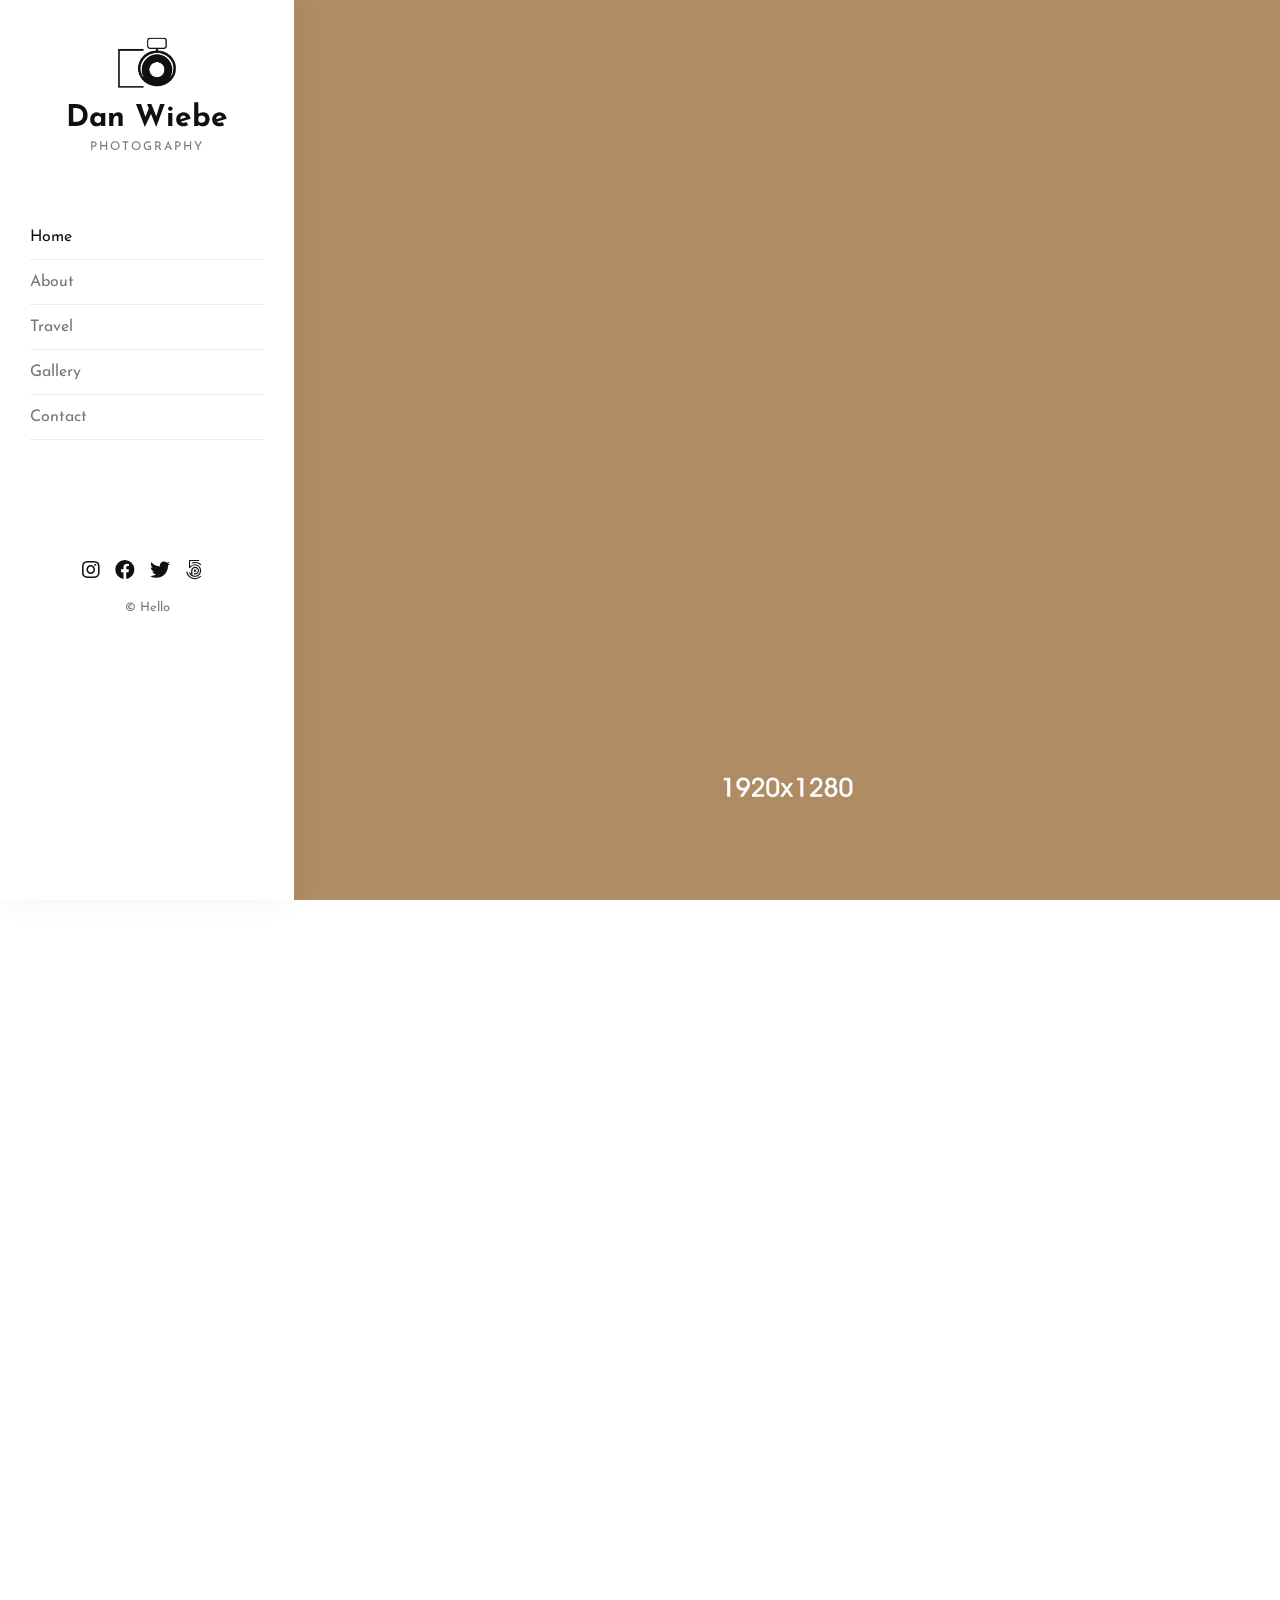
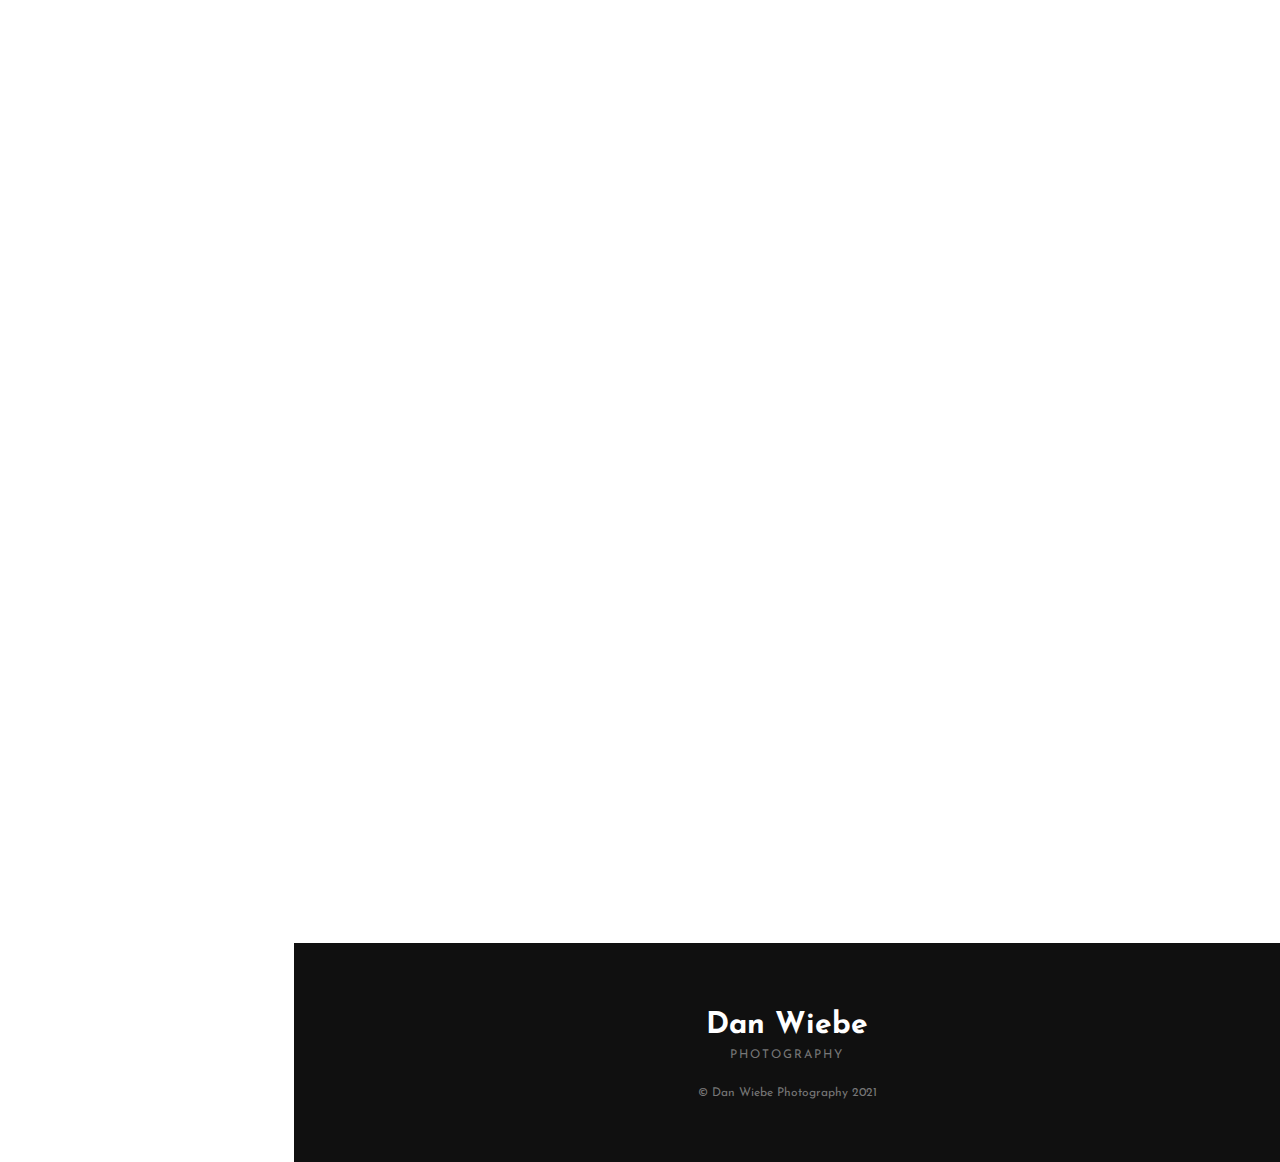
==== commit a993c98d: "Added pages and menu" ====
--- a/index.html
+++ b/index.html
@@ -38,11 +38,11 @@
                 <ul>
                     <li class="active"><a href='index.html'>Home</a></li>
                     <li><a href='about.html'>About</a></li>
-                    <li><a href='services.html'>Services</a></li>
+                    <li><a href='travel.html'>Travel</a></li>
                     <li class="annie-sub"><a href="#0">Gallery</a>
                         <ul>
-                            <li><a href="gallery.html">Standard Gallery</a></li>
-                            <li><a href="masonry.html">Masonry Gallery</a></li>
+                            <li><a href="music.html">Music Gallery</a></li>
+                            <li><a href="events.html">Events Gallery</a></li>
                         </ul>
                     </li>
                     <li><a href='contact.html'>Contact</a></li>
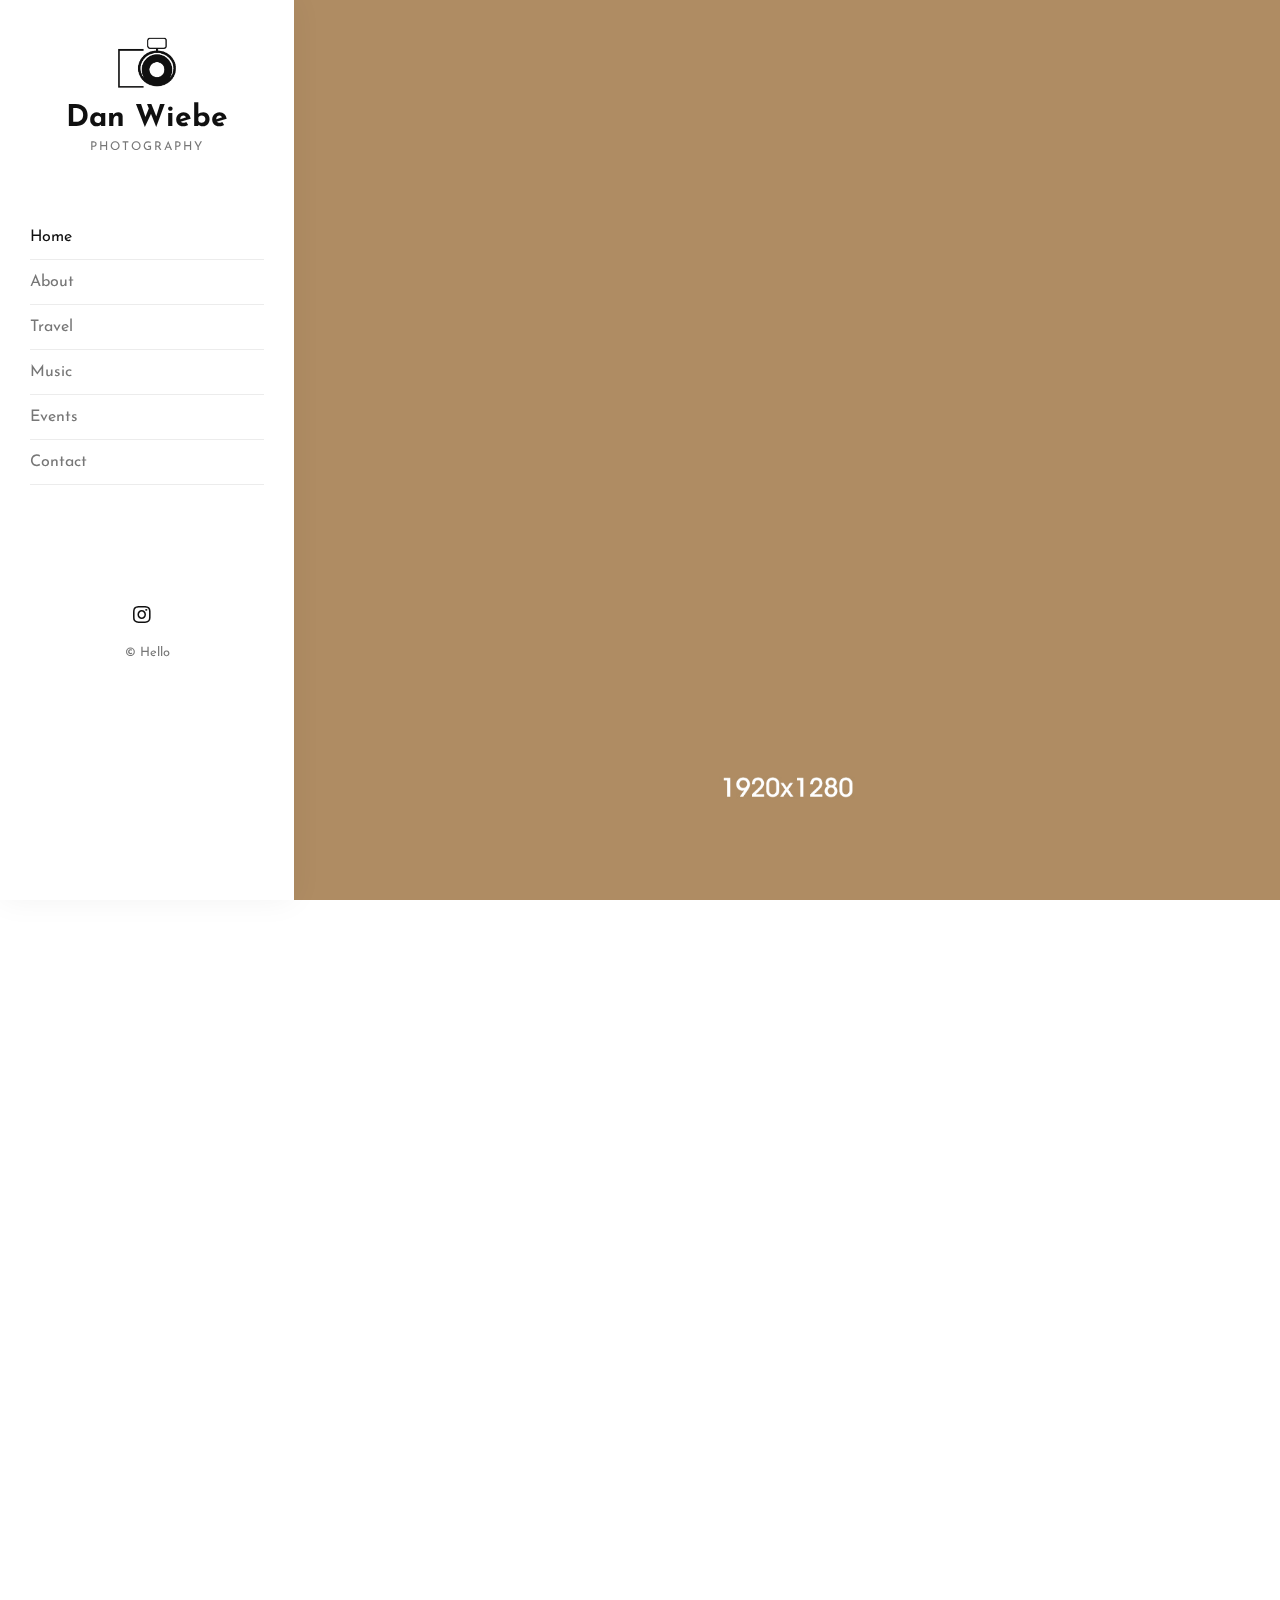
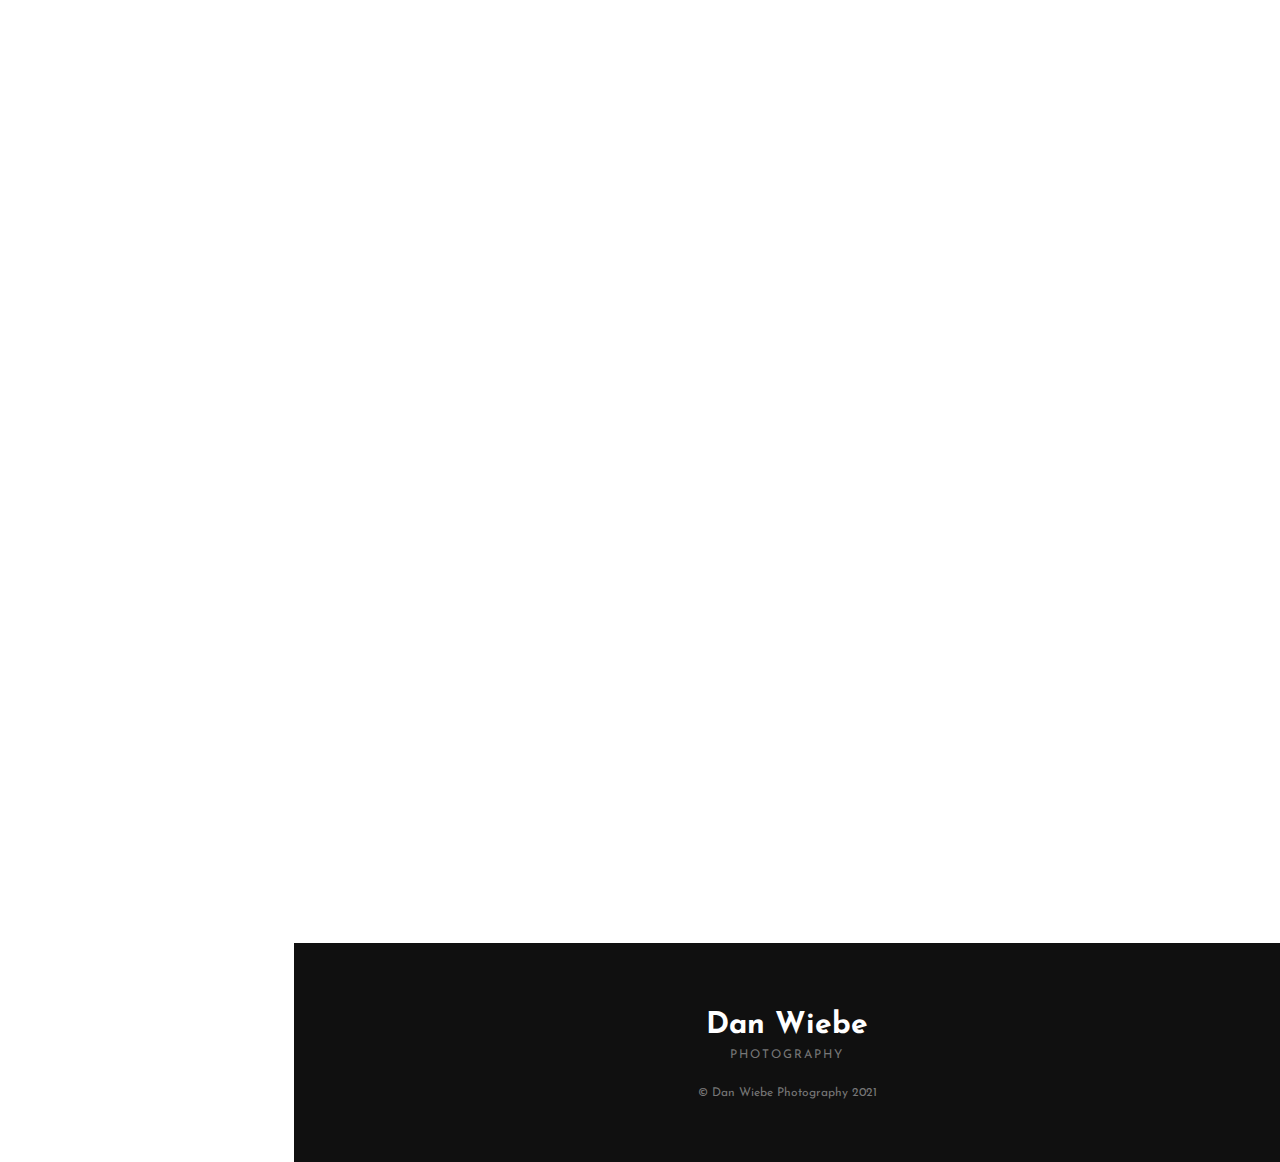
==== commit b83dd90b: "Menu changes + Insta" ====
--- a/index.html
+++ b/index.html
@@ -39,22 +39,16 @@
                     <li class="active"><a href='index.html'>Home</a></li>
                     <li><a href='about.html'>About</a></li>
                     <li><a href='travel.html'>Travel</a></li>
-                    <li class="annie-sub"><a href="#0">Gallery</a>
-                        <ul>
-                            <li><a href="music.html">Music Gallery</a></li>
-                            <li><a href="events.html">Events Gallery</a></li>
-                        </ul>
-                    </li>
-                    <li><a href='contact.html'>Contact</a></li>
+                   <li><a href="music.html">Music</a></li>
+                    <li><a href="events.html">Events</a></li>              
+                   <li><a href='contact.html'>Contact</a></li>
                 </ul>
             </nav>
             <!-- Sidebar Footer -->
             <div class="annie-footer">
                 <ul>
-                    <li><a href="#"><i class="fab fa-instagram"></i></a></li>
-                    <li><a href="#"><i class="fab fa-facebook"></i></a></li>
-                    <li><a href="#"><i class="fab fa-twitter"></i></a></li>
-                    <li><a href="#"><i class="fab fa-500px"></i></a></li>
+                    <li><a href="https://www.instagram.com/danwiebephotography"><i class="fab fa-instagram"></i></a></li>
+
                 </ul>
                 <p><small>&copy; Hello</small></p>
             </div>
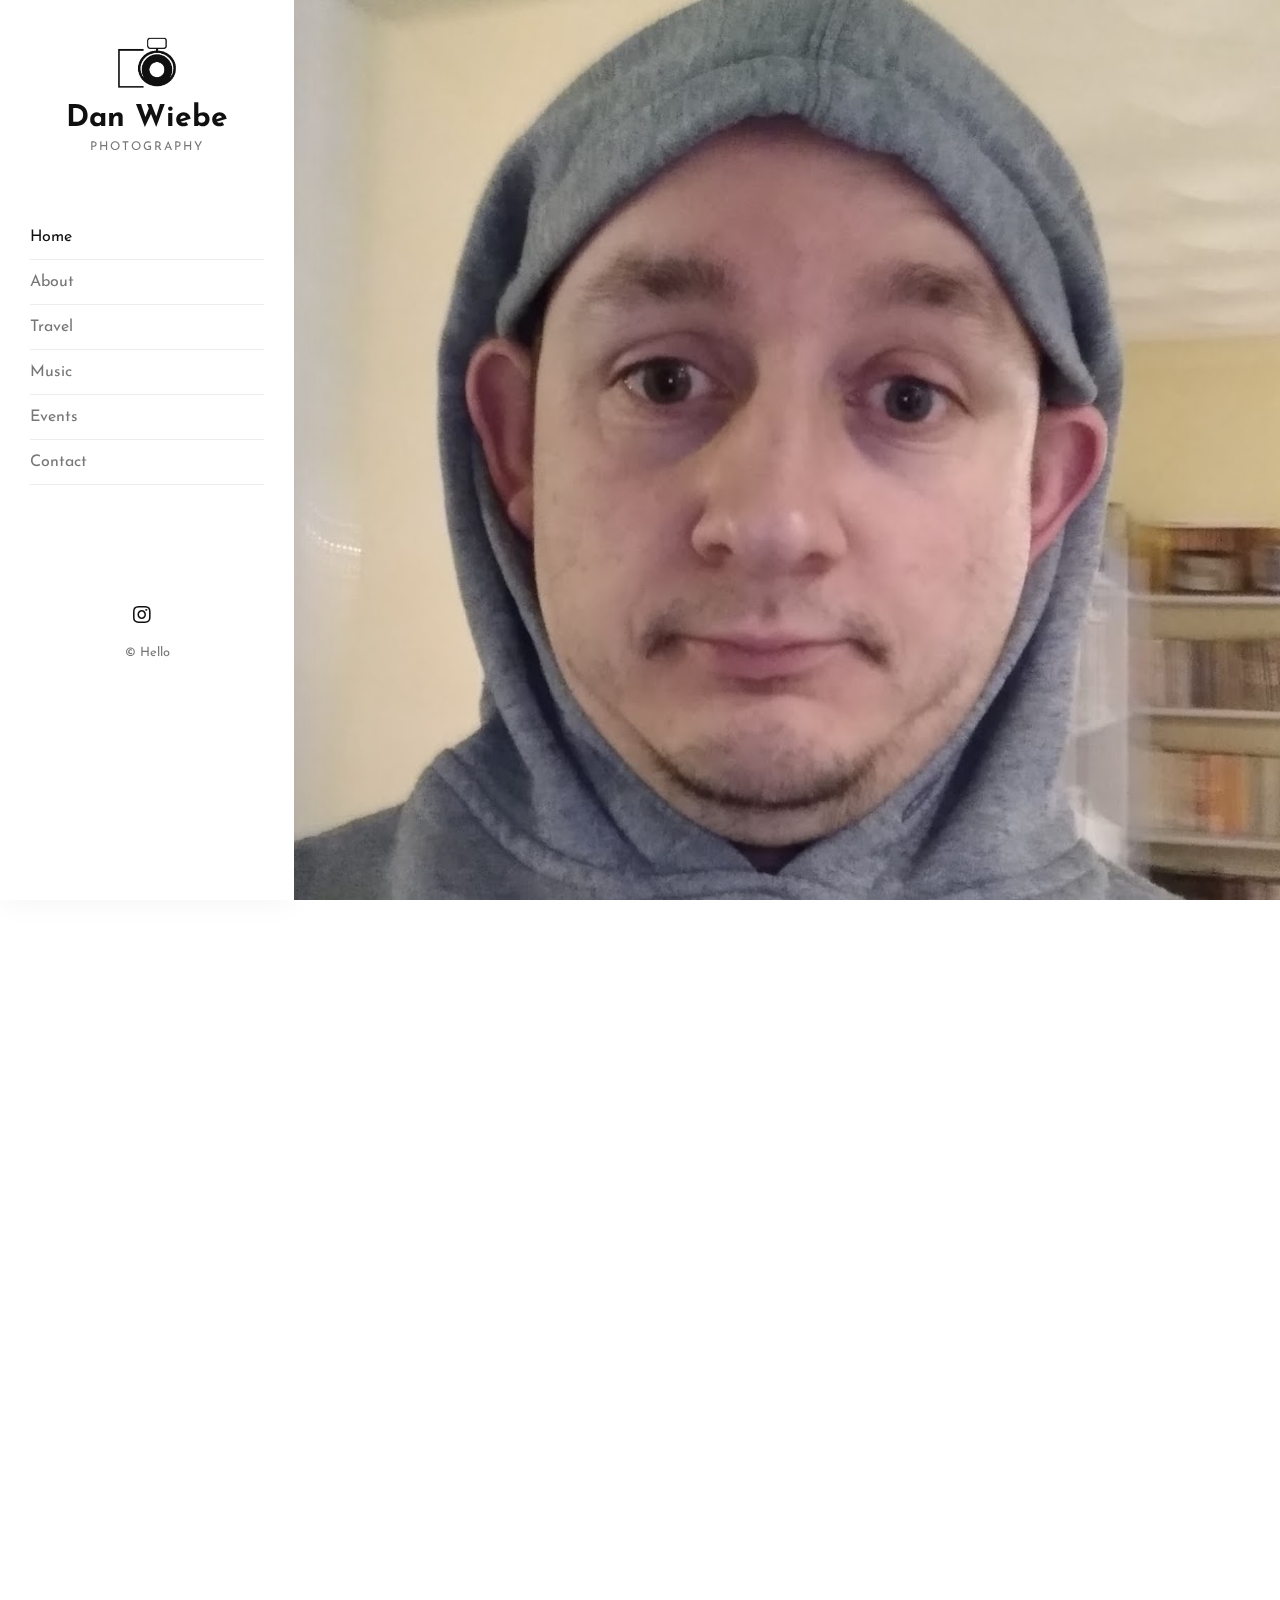
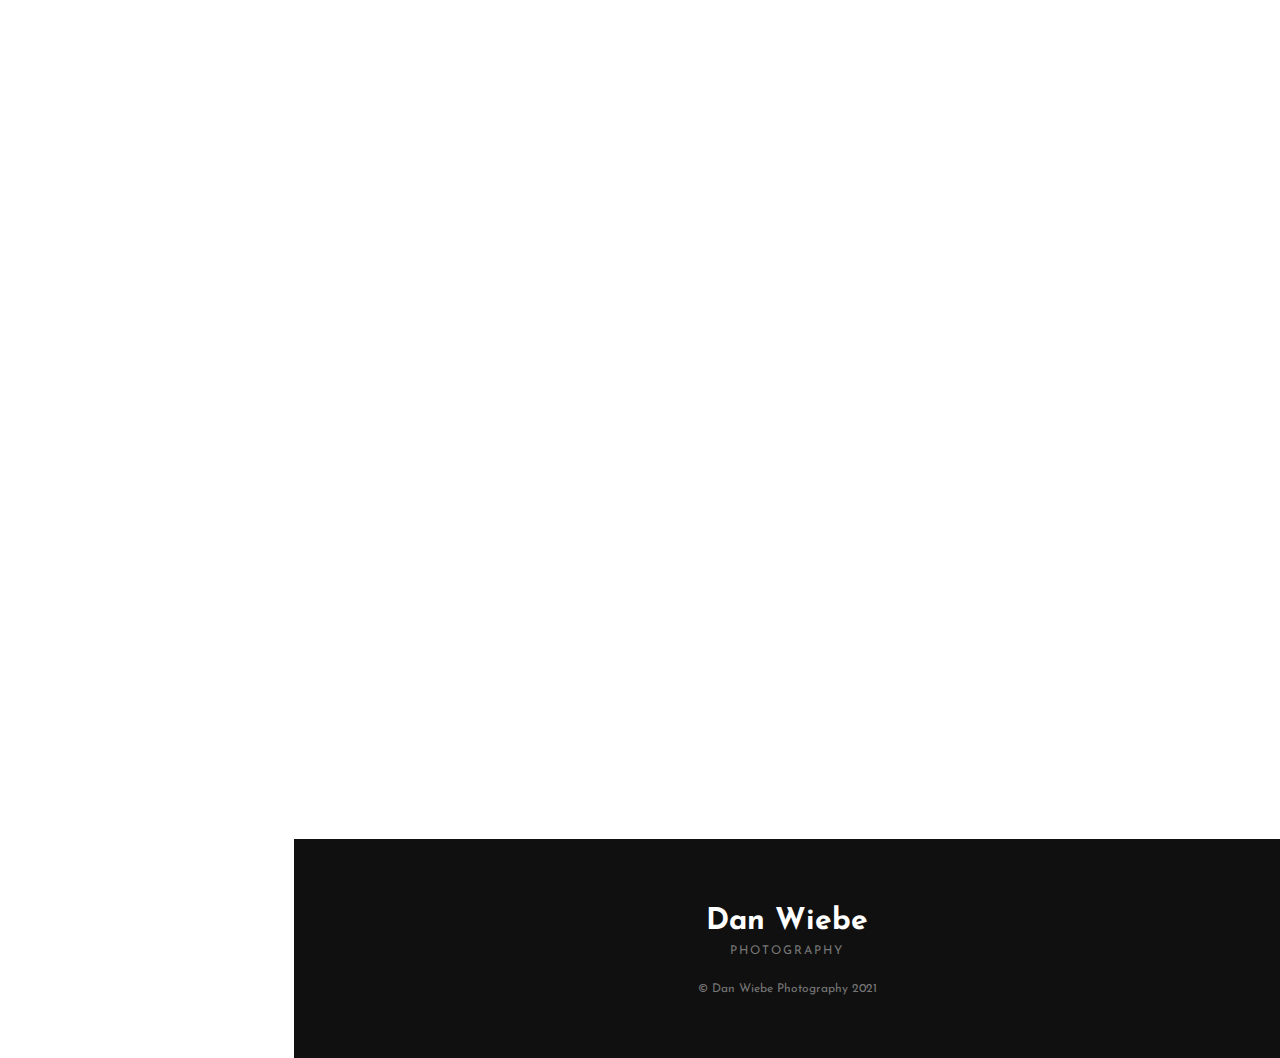
==== commit bfd5024b: "Home Slider change" ====
--- a/index.html
+++ b/index.html
@@ -32,7 +32,7 @@
             <!-- Logo -->
             <div class="annie-logo">
                 <a href="index.html"><img src="images/logo.png" alt=""></a>
-                <h1><a href="index.html">Dan Wiebe<span>Photography</span></a></h1> </div>
+                <h1><a href="index.html">Dan Wiebe<span>Photography</span></a></h1> </div>  
             <!-- Menu -->
             <nav class="annie-main-menu">
                 <ul>
@@ -60,6 +60,23 @@
                 <div class="annie-hero js-fullheight">
                     <div class="flexslider js-fullheight">
                         <ul class="slides">
+                        <!---- SLIDE IMAGE ONE-->
+                            <li style="background-image: url(images/1920x1280rich.jpg);">
+                                <div class="overlay"></div>
+                                <div class="container-fluid">
+                                    <div class="row">
+                                        <div class="col-md-12 js-fullheight slider-text">
+                                            <div class="slider-text-inner">
+                                                <div class="mx-auto frame-inner">
+                                                    <h1>Dan Wiebe</h1>
+                                                    <h2>Photography</h2> <span class="frame-1"></span> <span class="frame-2"></span> </div>
+                                            </div>
+                                        </div>
+                                    </div>
+                                </div>
+                            </li>
+
+                   <!---- SLIDE IMAGE TWO-->
                             <li style="background-image: url(images/1920x1280.jpg);">
                                 <div class="overlay"></div>
                                 <div class="container-fluid">
@@ -74,20 +91,6 @@
                                     </div>
                                 </div>
                             </li>
-                            <li style="background-image: url(images/1920x1280.jpg);">
-                                <div class="overlay"></div>
-                                <div class="container-fluid">
-                                    <div class="row">
-                                        <div class="col-md-12 js-fullheight slider-text">
-                                            <div class="slider-text-inner">
-                                                <div class="mx-auto frame-inner">
-                                                    <h1>Dan Wiebe</h1>
-                                                    <h2>Photography</h2> <span class="frame-1"></span> <span class="frame-2"></span> </div>
-                                            </div>
-                                        </div>
-                                    </div>
-                                </div>
-                            </li>
                         </ul>
                     </div>
                 </div>
@@ -97,7 +100,8 @@
                 <div class="container-fluid">
                     <div class="row">
                         <div class="col-md-8 offset-md-2 text-center profile-index animate-box" data-animate-effect="fadeInUp">
-                            <p class="annie-about-me">While there is perhaps a province in which the photograph can tell us nothing more than what we see with our own eyes, there is another in which it proves to us how little our eyes permit us to see.</p> <img src="images/sign.png" class="annie-about-signature" alt=""> </div>
+                            <p class="annie-about-me">While there is perhaps a province in which the photograph can tell us nothing more than what we see with our own eyes, there is another in which it proves to us how little our eyes permit us to see.</p> 
+                            <!------ REMOVE SIGNARTURE FOR NOW <img src="images/sign.png" class="annie-about-signature" alt=""> </div> ----->
                     </div>
                 </div>
             </div>
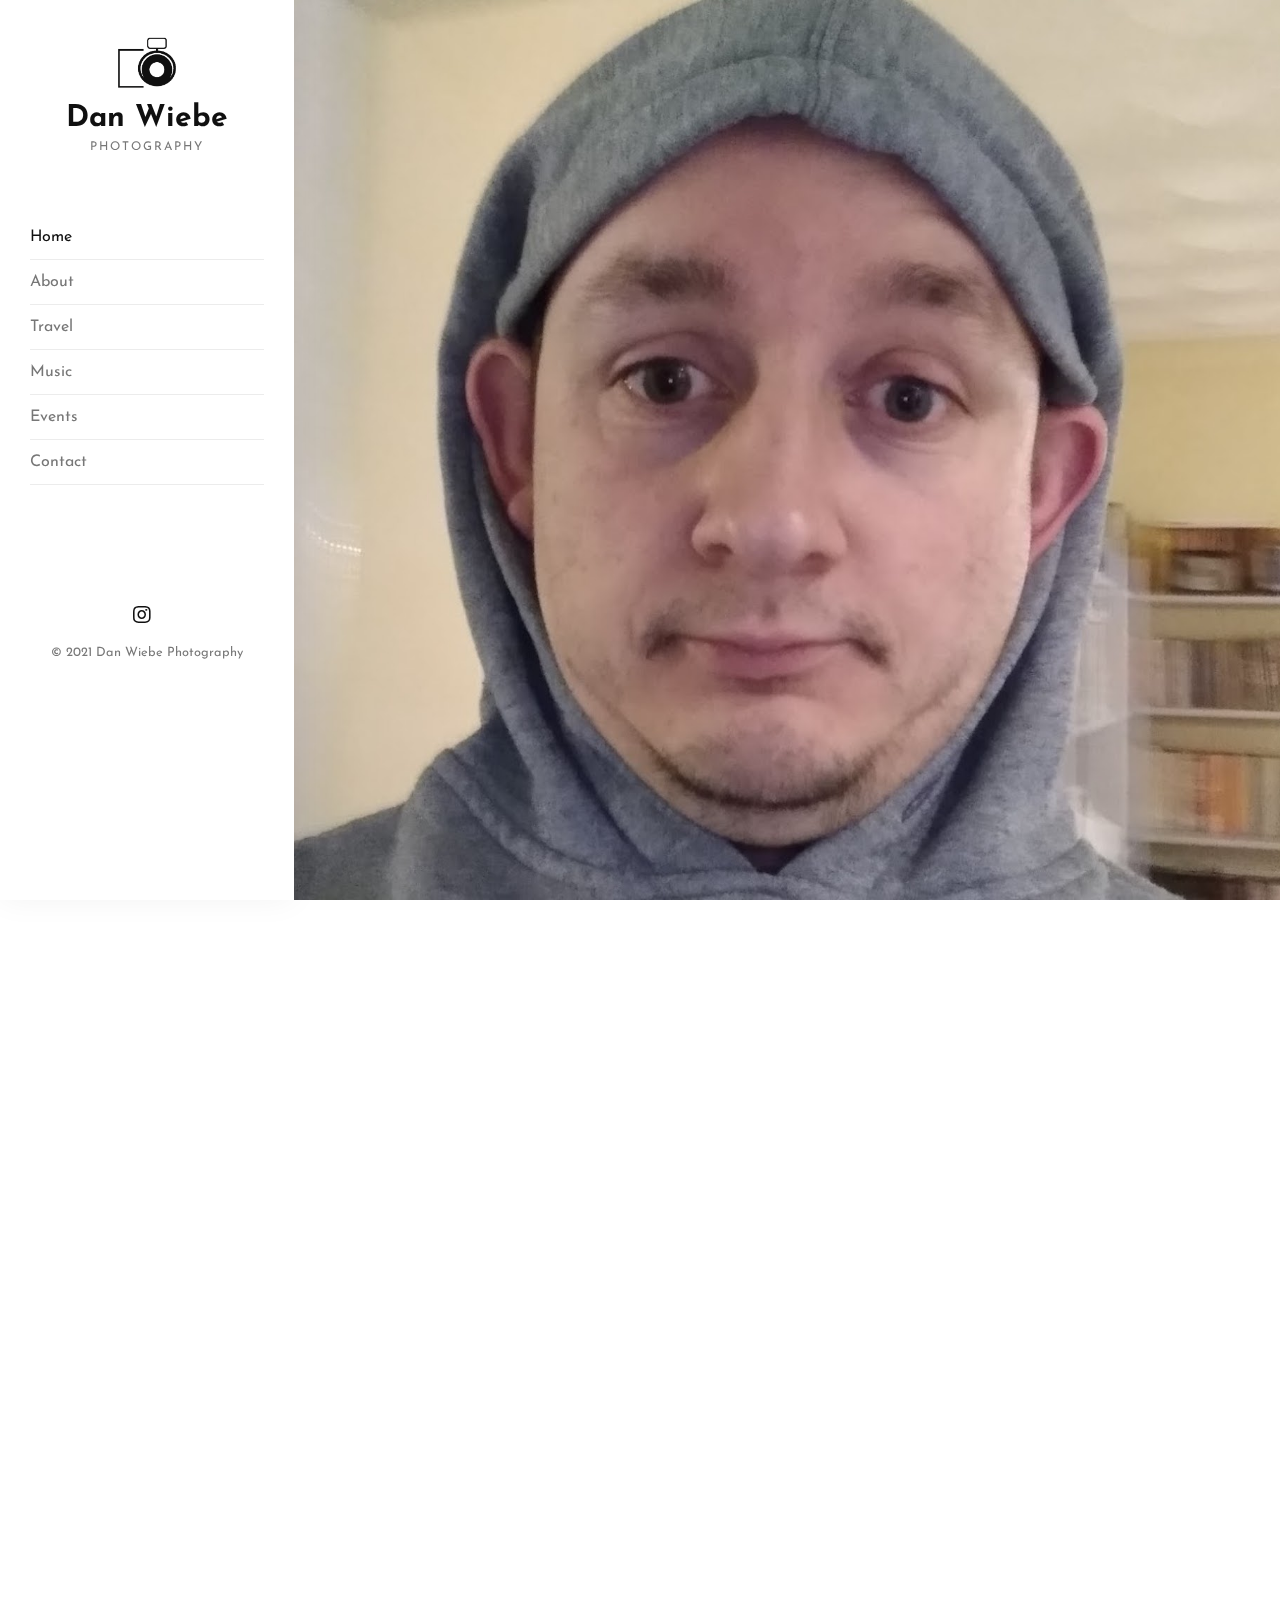
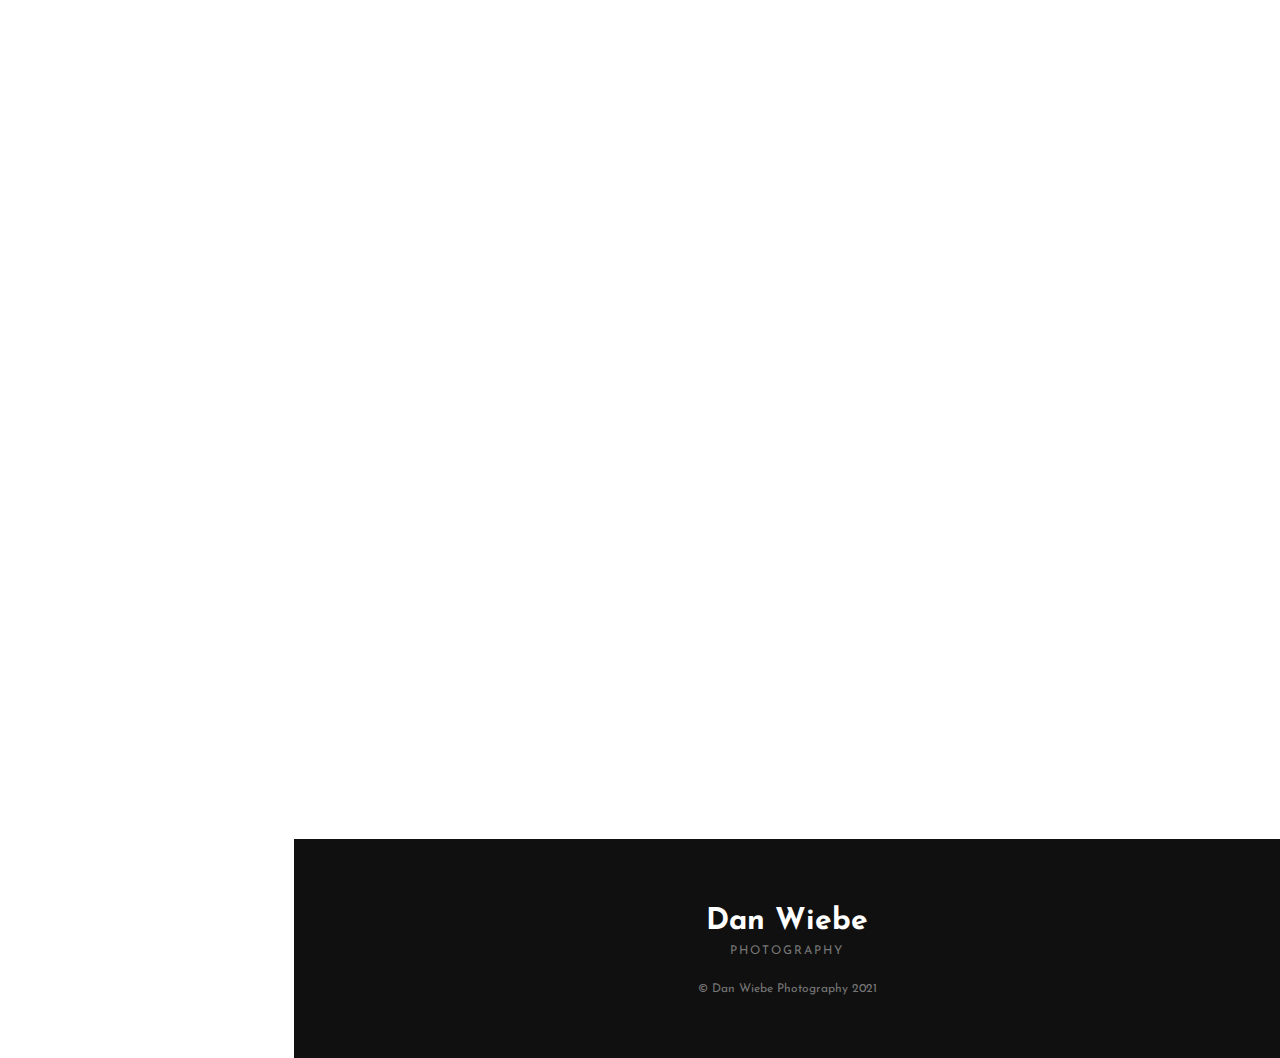
==== commit acc478d3: "Edited title and copyright" ====
--- a/index.html
+++ b/index.html
@@ -50,7 +50,7 @@
                     <li><a href="https://www.instagram.com/danwiebephotography"><i class="fab fa-instagram"></i></a></li>
 
                 </ul>
-                <p><small>&copy; Hello</small></p>
+                <p><small>&copy; 2021 Dan Wiebe Photography</small></p>
             </div>
         </aside>
         <!-- Main Content -->
@@ -60,16 +60,16 @@
                 <div class="annie-hero js-fullheight">
                     <div class="flexslider js-fullheight">
                         <ul class="slides">
-                        <!---- SLIDE IMAGE ONE-->
-                            <li style="background-image: url(images/1920x1280rich.jpg);">
+                   <!---- SLIDE IMAGE ONE-->
+                    <!-- SLIDE IMAGE 1 SOURCE -->  <li style="background-image: url(images/1920x1280rich.jpg);">
                                 <div class="overlay"></div>
                                 <div class="container-fluid">
                                     <div class="row">
                                         <div class="col-md-12 js-fullheight slider-text">
                                             <div class="slider-text-inner">
                                                 <div class="mx-auto frame-inner">
-                                                    <h1>Dan Wiebe</h1>
-                                                    <h2>Photography</h2> <span class="frame-1"></span> <span class="frame-2"></span> </div>
+                            <!-- SLIDE 1 HEADING TEXT -->   <h1>Dan Wiebe</h1>
+                            <!-- SLIDE 1 2ND HEADING TEXT --> <h2>Photography</h2> <span class="frame-1"></span> <span class="frame-2"></span> </div>
                                             </div>
                                         </div>
                                     </div>
@@ -77,15 +77,15 @@
                             </li>
 
                    <!---- SLIDE IMAGE TWO-->
-                            <li style="background-image: url(images/1920x1280.jpg);">
+                <!-- SLIDE IMAGE 2 SOURCE -->   <li style="background-image: url(images/1920x1280.jpg);">
                                 <div class="overlay"></div>
                                 <div class="container-fluid">
                                     <div class="row">
                                         <div class="col-md-12 js-fullheight slider-text">
                                             <div class="slider-text-inner">
                                                 <div class="mx-auto frame-inner">
-                                                    <h1>Dan Wiebe</h1>
-                                                    <h2>Photography</h2> <span class="frame-1"></span> <span class="frame-2"></span> </div>
+                           <!-- SLIDE 2 HEADING TEXT --> <h1>Dan Wiebe</h1>
+                          <!-- SLIDE 2 2ND HEADING TEXT --> <h2>Photography</h2> <span class="frame-1"></span> <span class="frame-2"></span> </div>
                                             </div>
                                         </div>
                                     </div>
@@ -100,7 +100,10 @@
                 <div class="container-fluid">
                     <div class="row">
                         <div class="col-md-8 offset-md-2 text-center profile-index animate-box" data-animate-effect="fadeInUp">
-                            <p class="annie-about-me">While there is perhaps a province in which the photograph can tell us nothing more than what we see with our own eyes, there is another in which it proves to us how little our eyes permit us to see.</p> 
+                              <!-- ABOUT TEXT USE a <p> for a paragraph and a <br> for a line break -->
+                            <p class="annie-about-me">While there is perhaps a province in which the photograph can tell us 
+                                nothing more than what we see with our own eyes, there is another in which it proves to us how 
+                                little our eyes permit us to see.</p> 
                             <!------ REMOVE SIGNARTURE FOR NOW <img src="images/sign.png" class="annie-about-signature" alt=""> </div> ----->
                     </div>
                 </div>
@@ -112,9 +115,9 @@
                         <div class="col-12">
                             <div class="row align-items-stretch">
                                 <div class="col-12 col-md-6 col-lg-4 animate-box" data-animate-effect="fadeInUp">
-                                    <a href="images/1920x1280.jpg" class="d-block annie-photo-item" data-caption="Potrait Photo" data-fancybox="gallery"> <img src="images/1920x1280.jpg" alt="Image" class="img-fluid">
-                                        
-                                    </a>
+                      <!-- LINK TO THE IMAGE FOR ENARGING -->  <a href="images/1920x1280.jpg" class="d-block annie-photo-item" data-caption="Potrait Photo" data-fancybox="gallery"> 
+                 <!-- LINK TO THE SAME IMAGE TO DISPLAY ON PAGE--><img src="images/1920x1280.jpg" alt="Image" class="img-fluid">
+                        <!-- END OF THE LINK --></a>
                                 </div>
                                 <div class="col-12 col-md-6 col-lg-4 animate-box" data-animate-effect="fadeInUp">
                                     <a href="images/1920x1280.jpg" class="d-block annie-photo-item" data-caption="Wedding Photo" data-fancybox="gallery"> <img src="images/1920x1280.jpg" alt="Image" class="img-fluid">
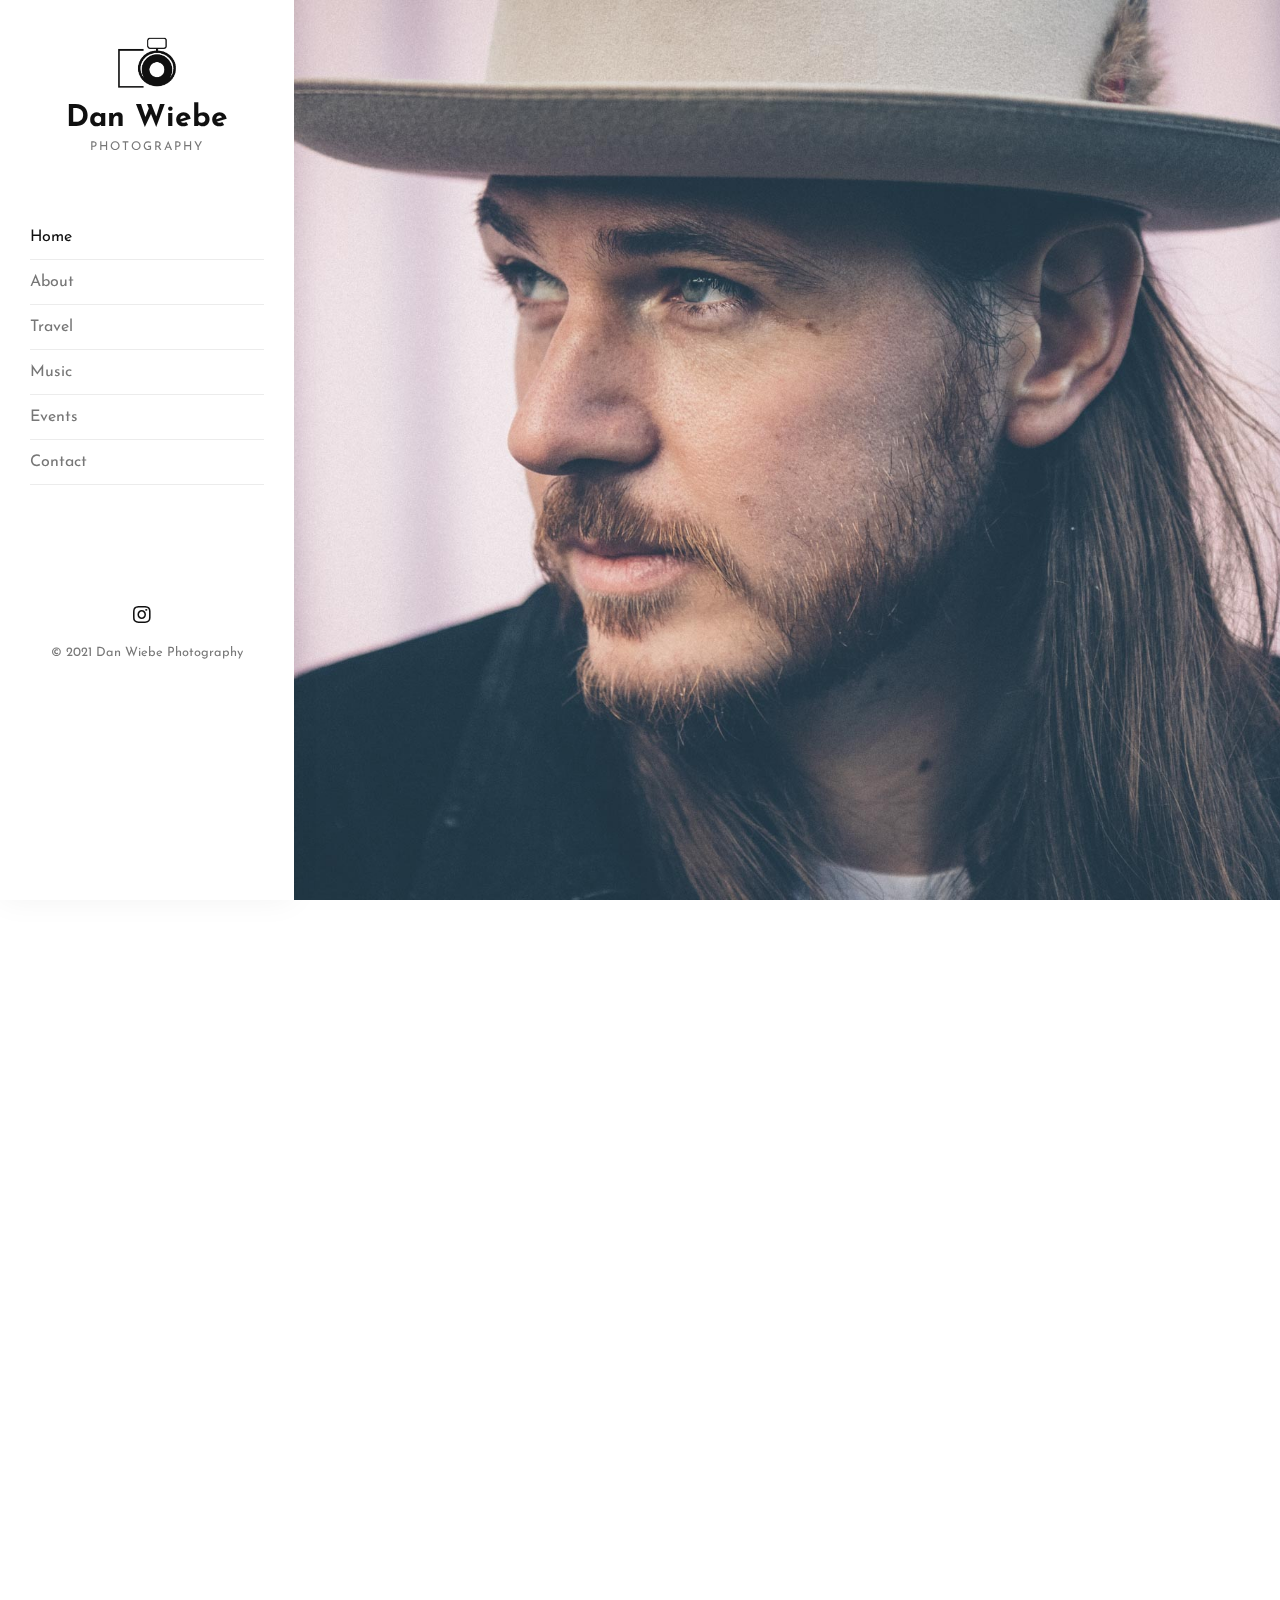
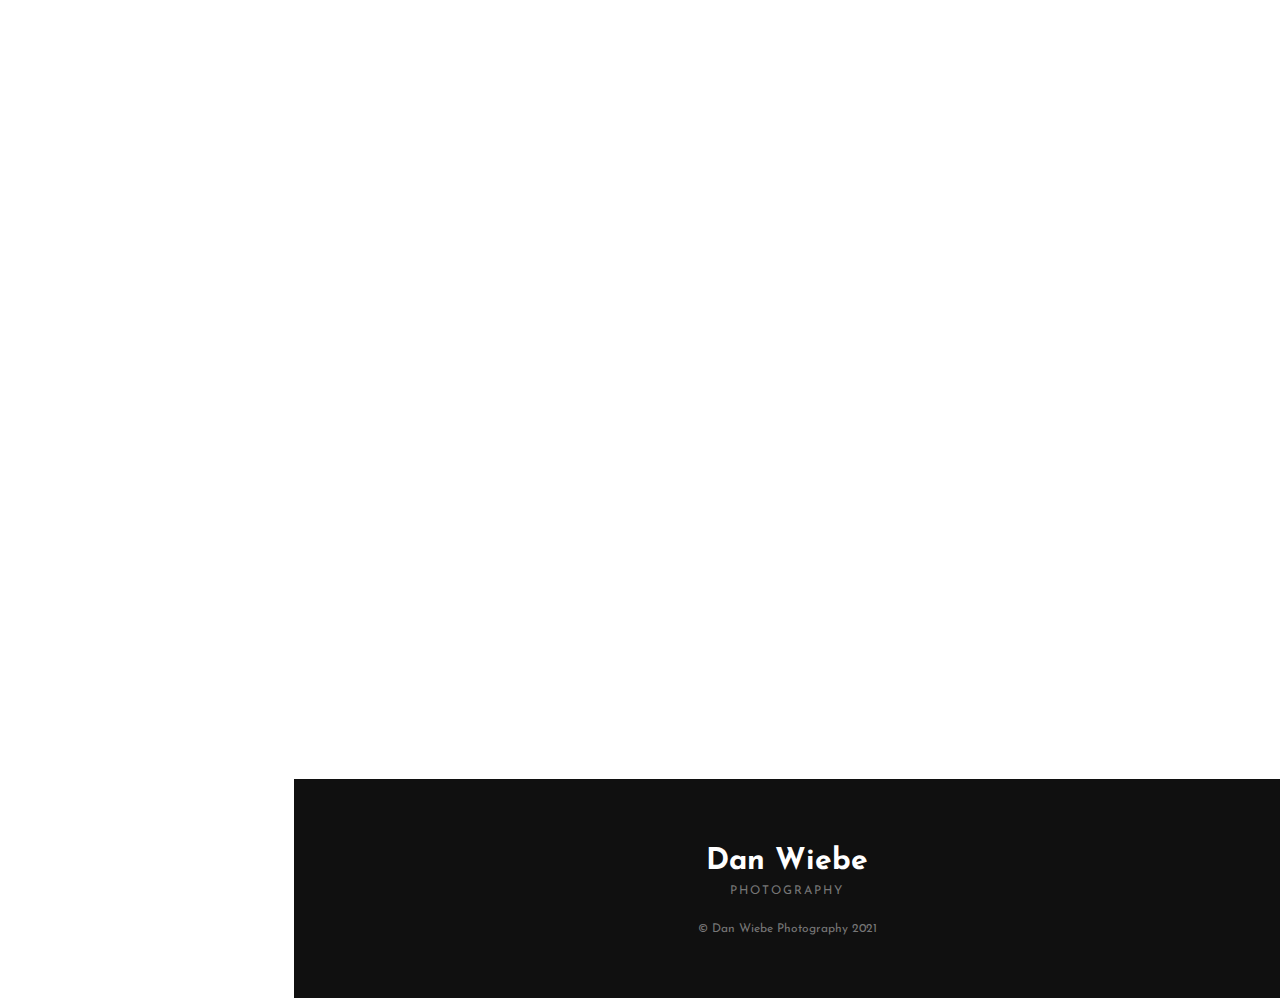
==== commit a6a6119c: "Update Index - photos and about" ====
--- a/index.html
+++ b/index.html
@@ -61,7 +61,7 @@
                     <div class="flexslider js-fullheight">
                         <ul class="slides">
                    <!---- SLIDE IMAGE ONE-->
-                    <!-- SLIDE IMAGE 1 SOURCE -->  <li style="background-image: url(images/1920x1280rich.jpg);">
+                    <!-- SLIDE IMAGE 1 SOURCE -->  <li style="background-image: url(images/music/1920x1280robbie2.jpg);">
                                 <div class="overlay"></div>
                                 <div class="container-fluid">
                                     <div class="row">
@@ -77,7 +77,7 @@
                             </li>
 
                    <!---- SLIDE IMAGE TWO-->
-                <!-- SLIDE IMAGE 2 SOURCE -->   <li style="background-image: url(images/1920x1280.jpg);">
+                <!-- SLIDE IMAGE 2 SOURCE -->   <li style="background-image: url(images/music/1920x1280ttb.jpg);">
                                 <div class="overlay"></div>
                                 <div class="container-fluid">
                                     <div class="row">
@@ -101,9 +101,7 @@
                     <div class="row">
                         <div class="col-md-8 offset-md-2 text-center profile-index animate-box" data-animate-effect="fadeInUp">
                               <!-- ABOUT TEXT USE a <p> for a paragraph and a <br> for a line break -->
-                            <p class="annie-about-me">While there is perhaps a province in which the photograph can tell us 
-                                nothing more than what we see with our own eyes, there is another in which it proves to us how 
-                                little our eyes permit us to see.</p> 
+                            <p class="annie-about-me">Home of Manchester based photographer, Dan Wiebe</p> 
                             <!------ REMOVE SIGNARTURE FOR NOW <img src="images/sign.png" class="annie-about-signature" alt=""> </div> ----->
                     </div>
                 </div>
